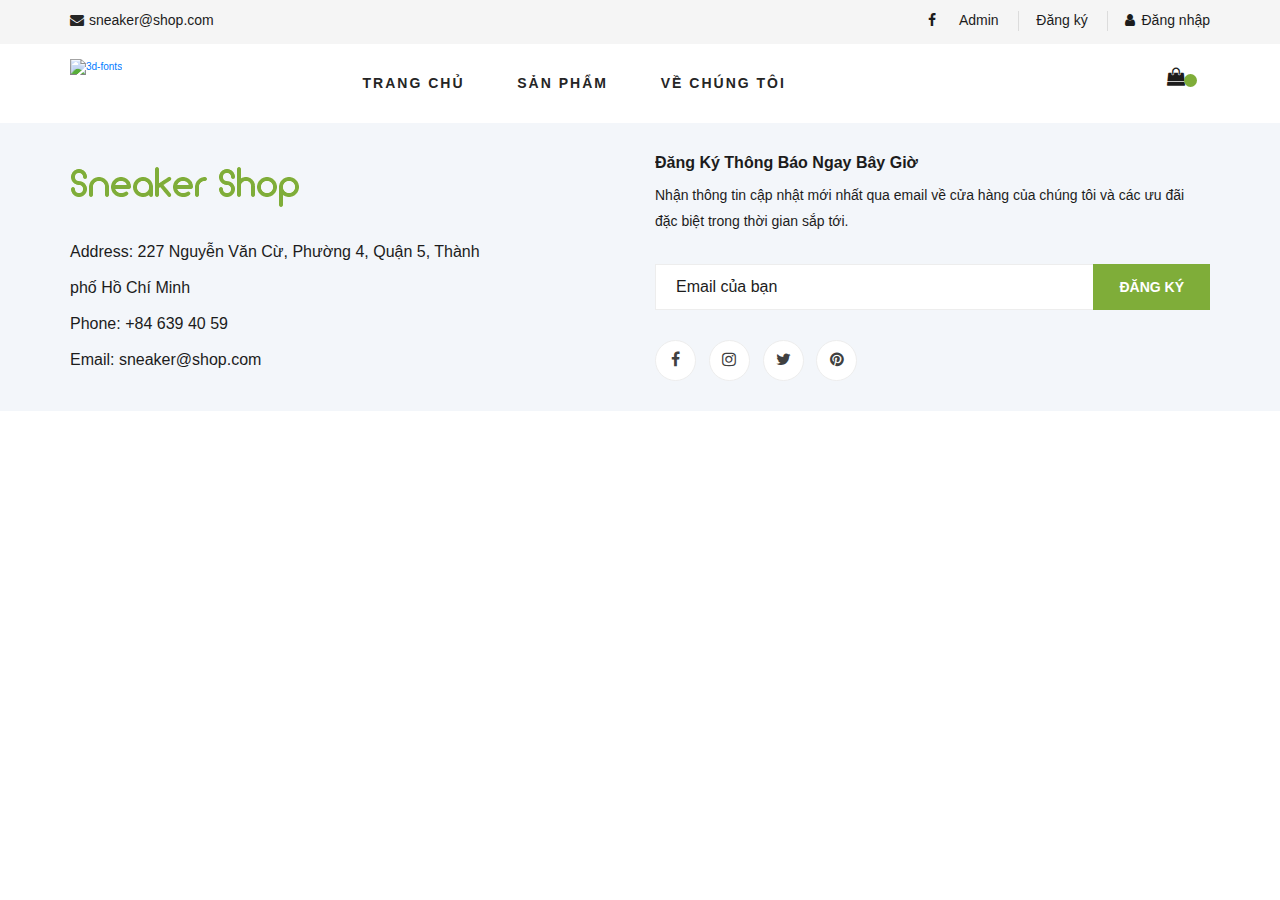
==== about.html @ 0864d1ef "add about.html file" ====
<!DOCTYPE html>
<html lang="en">
<head>
    <meta charset="UTF-8">
    <meta name="description" content="Ogani Template">
    <meta name="keywords" content="Ogani, unica, creative, html">
    <meta name="viewport" content="width=device-width, initial-scale=1.0">
    <meta http-equiv="X-UA-Compatible" content="ie=edge">
    <title>Sneaker Shop</title>

    <!-- Favicon -->
    <link rel="icon" href="img/favicon.ico" type="image/x-icon" />

    <!-- Google Font -->
    <link href="https://fonts.googleapis.com/css2?family=Cairo:wght@200;300;400;600;900&display=swap" rel="stylesheet">
    <script src="https://ajax.googleapis.com/ajax/libs/jquery/3.1.0/jquery.min.js"></script>

    <!-- Bootstrap -->
    <link rel="stylesheet" href="https://maxcdn.bootstrapcdn.com/bootstrap/3.3.6/css/bootstrap.min.css" />
    <script src="https://maxcdn.bootstrapcdn.com/bootstrap/3.3.7/js/bootstrap.min.js"></script>

    <!-- Css Styles -->
    <link rel="stylesheet" href="css/bootstrap.min.css" type="text/css">
    <link rel="stylesheet" href="css/font-awesome.min.css" type="text/css">
    <link rel="stylesheet" href="css/elegant-icons.css" type="text/css">
    <link rel="stylesheet" href="css/nice-select.css" type="text/css">
    <link rel="stylesheet" href="css/jquery-ui.min.css" type="text/css">
    <link rel="stylesheet" href="css/owl.carousel.min.css" type="text/css">
    <link rel="stylesheet" href="css/slicknav.min.css" type="text/css">
    <link rel="stylesheet" href="css/style.css" type="text/css">
</head>

<body>
    <!-- Page Preloder -->
    <!-- <div id="preloder">
        <div class="loader"></div>
    </div> -->

    <!-- Header section start -->
    <header class="header">
        <div class="header__top">
            <div class="container">
                <div class="row">
                    <div class="col-lg-6 col-md-6">
                        <div class="header__top__left">
                            <ul>
                                <li><i class="fa fa-envelope"></i>sneaker@shop.com</li>
                                <!-- <li>Miễn phí giao hàng cho hóa đơn từ 99$</li> -->
                            </ul>
                        </div>
                    </div>
                    <div class="col-lg-6 col-md-6">
                        <div class="header__top__right">
                            <div class="header__top__right__social">
                                <a href="#"><i class="fa fa-facebook"></i></a>
                                <a href="#">Admin</i></a>
                            </div>
                                 <div class="header__top__right__social">
                                     <a href="./signup.html"><i ></i> Đăng ký</a>
                                 </div>
                            <div class="header__top__right__auth">
                                    <a href="./signin.html"><i class="fa fa-user"></i>Đăng nhập</a>
                            </div>
                        </div>
                    </div>
                </div>
            </div>
        </div>

        <div class="container">
            <div class="row">
                <div class="col-lg-3">
                    <div class="header__logo">
                        <a href="./index.html"><img src="https://fontmeme.com/permalink/211119/a55336a31565af302eda2de519567d27.png" alt="3d-fonts" border="0"></a>                    </div>
                </div>

                <div class="col-lg-8">
                    <nav class="header__menu">
                        <ul>
                            <li><a href="./index.html">Trang chủ</a></li>
                            <li><a href="./product.html">Sản phẩm</a></li>
                            <li><a href="./about.html">Về chúng tôi</a></li>
                        </ul>
                    </nav>
                </div>

                <div class="col-lg-1">
                    <div class="header__cart">
                        <ul>
                            <!-- Href cart.php -->
                            <li><a href="./cart.html"><i class="fa fa-shopping-bag"></i> <span>
                            </span></a></li>
                        </ul>
                        <!-- <div class="header__cart__price">item: <span> -->
                        </span></div>
                    </div>
                </div>
            </div>
            <div class="humberger__open">
                <i class="fa fa-bars"></i>
            </div>
        </div>
    </header>
    <!-- Header section end -->

    <!-- About section start -->
    <!-- About section end -->

   <!-- Footer Section Start -->
   <footer class="footer spad">
    <div class="container">
        <div class="row">
            <div class="col-lg-6 col-md-6 col-sm-12">
                <div class="footer__about">
                    <div class="footer__about__logo">
                        <a href="./index.php"><img src="img/logo.png" alt=""></a>
                    </div>
                    <ul>
                        <li>  Address: 227 Nguyễn Văn Cừ, Phường 4, Quận 5, Thành phố Hồ Chí Minh</li>
                        <li>  Phone: +84 639 40 59</li>
                        <li>  Email: sneaker@shop.com</li>
                    </ul>
                </div>
            </div>
            <!-- <div class="col-lg-4 col-md-6 col-sm-6 offset-lg-1">
                <div class="footer__widget">
                    <h6>Useful Links</h6>
                    <ul>
                        <li><a href="#">About Us</a></li>
                        <li><a href="#">About Our Shop</a></li>
                        <li><a href="#">Secure Shopping</a></li>
                        <li><a href="#">Delivery infomation</a></li>
                        <li><a href="#">Privacy Policy</a></li>
                        <li><a href="#">Our Sitemap</a></li>
                    </ul>
                    <ul>
                        <li><a href="#">Who We Are</a></li>
                        <li><a href="#">Our Services</a></li>
                        <li><a href="#">Projects</a></li>
                        <li><a href="#">Contact</a></li>
                        <li><a href="#">Innovation</a></li>
                        <li><a href="#">Testimonials</a></li>
                    </ul>
                </div>
            </div> -->
            <div class="col-lg-6 col-md-6 col-sm-12">
                <div class="footer__widget">
                    <h6>Đăng Ký Thông Báo Ngay Bây Giờ</h6>
                    <p>Nhận thông tin cập nhật mới nhất qua email về cửa hàng của chúng tôi và các ưu đãi đặc biệt trong thời gian sắp tới.</p>
                    <form action="#">
                        <input type="text" placeholder="Email của bạn">
                        <button type="submit" class="site-btn">Đăng Ký</button>
                    </form>
                    <div class="footer__widget__social">
                        <a href="#"><i class="fa fa-facebook"></i></a>
                        <a href="#"><i class="fa fa-instagram"></i></a>
                        <a href="#"><i class="fa fa-twitter"></i></a>
                        <a href="#"><i class="fa fa-pinterest"></i></a>
                    </div>

                </div>
            </div>
        </div>

    </div>
</footer>
<!-- Footer Section End -->

<!-- Js Plugins -->
<script src="js/jquery-3.3.1.min.js"></script>
<script src="js/bootstrap.min.js"></script>
<script src="js/jquery.nice-select.min.js"></script>
<script src="js/jquery-ui.min.js"></script>
<script src="js/jquery.slicknav.js"></script>
<script src="js/mixitup.min.js"></script>
<script src="js/owl.carousel.min.js"></script>
<script src="js/main.js"></script>
</body>
</html>
---- css/elegant-icons.css ----
@font-face {
	font-family: 'ElegantIcons';
	src:url('../fonts/ElegantIcons.eot');
	src:url('../fonts/ElegantIcons.eot?#iefix') format('embedded-opentype'),
		url('../fonts/ElegantIcons.woff') format('woff'),
		url('../fonts/ElegantIcons.ttf') format('truetype'),
		url('../fonts/ElegantIcons.svg#ElegantIcons') format('svg');
	font-weight: normal;
	font-style: normal;
}

/* Use the following CSS code if you want to use data attributes for inserting your icons */
[data-icon]:before {
	font-family: 'ElegantIcons';
	content: attr(data-icon);
	speak: none;
	font-weight: normal;
	font-variant: normal;
	text-transform: none;
	line-height: 1;
	-webkit-font-smoothing: antialiased;
	-moz-osx-font-smoothing: grayscale;
}

/* Use the following CSS code if you want to have a class per icon */
/*
Instead of a list of all class selectors,
you can use the generic selector below, but it's slower:
[class*="your-class-prefix"] {
*/
.arrow_up, .arrow_down, .arrow_left, .arrow_right, .arrow_left-up, .arrow_right-up, .arrow_right-down, .arrow_left-down, .arrow-up-down, .arrow_up-down_alt, .arrow_left-right_alt, .arrow_left-right, .arrow_expand_alt2, .arrow_expand_alt, .arrow_condense, .arrow_expand, .arrow_move, .arrow_carrot-up, .arrow_carrot-down, .arrow_carrot-left, .arrow_carrot-right, .arrow_carrot-2up, .arrow_carrot-2down, .arrow_carrot-2left, .arrow_carrot-2right, .arrow_carrot-up_alt2, .arrow_carrot-down_alt2, .arrow_carrot-left_alt2, .arrow_carrot-right_alt2, .arrow_carrot-2up_alt2, .arrow_carrot-2down_alt2, .arrow_carrot-2left_alt2, .arrow_carrot-2right_alt2, .arrow_triangle-up, .arrow_triangle-down, .arrow_triangle-left, .arrow_triangle-right, .arrow_triangle-up_alt2, .arrow_triangle-down_alt2, .arrow_triangle-left_alt2, .arrow_triangle-right_alt2, .arrow_back, .icon_minus-06, .icon_plus, .icon_close, .icon_check, .icon_minus_alt2, .icon_plus_alt2, .icon_close_alt2, .icon_check_alt2, .icon_zoom-out_alt, .icon_zoom-in_alt, .icon_search, .icon_box-empty, .icon_box-selected, .icon_minus-box, .icon_plus-box, .icon_box-checked, .icon_circle-empty, .icon_circle-slelected, .icon_stop_alt2, .icon_stop, .icon_pause_alt2, .icon_pause, .icon_menu, .icon_menu-square_alt2, .icon_menu-circle_alt2, .icon_ul, .icon_ol, .icon_adjust-horiz, .icon_adjust-vert, .icon_document_alt, .icon_documents_alt, .icon_pencil, .icon_pencil-edit_alt, .icon_pencil-edit, .icon_folder-alt, .icon_folder-open_alt, .icon_folder-add_alt, .icon_info_alt, .icon_error-oct_alt, .icon_error-circle_alt, .icon_error-triangle_alt, .icon_question_alt2, .icon_question, .icon_comment_alt, .icon_chat_alt, .icon_vol-mute_alt, .icon_volume-low_alt, .icon_volume-high_alt, .icon_quotations, .icon_quotations_alt2, .icon_clock_alt, .icon_lock_alt, .icon_lock-open_alt, .icon_key_alt, .icon_cloud_alt, .icon_cloud-upload_alt, .icon_cloud-download_alt, .icon_image, .icon_images, .icon_lightbulb_alt, .icon_gift_alt, .icon_house_alt, .icon_genius, .icon_mobile, .icon_tablet, .icon_laptop, .icon_desktop, .icon_camera_alt, .icon_mail_alt, .icon_cone_alt, .icon_ribbon_alt, .icon_bag_alt, .icon_creditcard, .icon_cart_alt, .icon_paperclip, .icon_tag_alt, .icon_tags_alt, .icon_trash_alt, .icon_cursor_alt, .icon_mic_alt, .icon_compass_alt, .icon_pin_alt, .icon_pushpin_alt, .icon_map_alt, .icon_drawer_alt, .icon_toolbox_alt, .icon_book_alt, .icon_calendar, .icon_film, .icon_table, .icon_contacts_alt, .icon_headphones, .icon_lifesaver, .icon_piechart, .icon_refresh, .icon_link_alt, .icon_link, .icon_loading, .icon_blocked, .icon_archive_alt, .icon_heart_alt, .icon_star_alt, .icon_star-half_alt, .icon_star, .icon_star-half, .icon_tools, .icon_tool, .icon_cog, .icon_cogs, .arrow_up_alt, .arrow_down_alt, .arrow_left_alt, .arrow_right_alt, .arrow_left-up_alt, .arrow_right-up_alt, .arrow_right-down_alt, .arrow_left-down_alt, .arrow_condense_alt, .arrow_expand_alt3, .arrow_carrot_up_alt, .arrow_carrot-down_alt, .arrow_carrot-left_alt, .arrow_carrot-right_alt, .arrow_carrot-2up_alt, .arrow_carrot-2dwnn_alt, .arrow_carrot-2left_alt, .arrow_carrot-2right_alt, .arrow_triangle-up_alt, .arrow_triangle-down_alt, .arrow_triangle-left_alt, .arrow_triangle-right_alt, .icon_minus_alt, .icon_plus_alt, .icon_close_alt, .icon_check_alt, .icon_zoom-out, .icon_zoom-in, .icon_stop_alt, .icon_menu-square_alt, .icon_menu-circle_alt, .icon_document, .icon_documents, .icon_pencil_alt, .icon_folder, .icon_folder-open, .icon_folder-add, .icon_folder_upload, .icon_folder_download, .icon_info, .icon_error-circle, .icon_error-oct, .icon_error-triangle, .icon_question_alt, .icon_comment, .icon_chat, .icon_vol-mute, .icon_volume-low, .icon_volume-high, .icon_quotations_alt, .icon_clock, .icon_lock, .icon_lock-open, .icon_key, .icon_cloud, .icon_cloud-upload, .icon_cloud-download, .icon_lightbulb, .icon_gift, .icon_house, .icon_camera, .icon_mail, .icon_cone, .icon_ribbon, .icon_bag, .icon_cart, .icon_tag, .icon_tags, .icon_trash, .icon_cursor, .icon_mic, .icon_compass, .icon_pin, .icon_pushpin, .icon_map, .icon_drawer, .icon_toolbox, .icon_book, .icon_contacts, .icon_archive, .icon_heart, .icon_profile, .icon_group, .icon_grid-2x2, .icon_grid-3x3, .icon_music, .icon_pause_alt, .icon_phone, .icon_upload, .icon_download, .social_facebook, .social_twitter, .social_pinterest, .social_googleplus, .social_tumblr, .social_tumbleupon, .social_wordpress, .social_instagram, .social_dribbble, .social_vimeo, .social_linkedin, .social_rss, .social_deviantart, .social_share, .social_myspace, .social_skype, .social_youtube, .social_picassa, .social_googledrive, .social_flickr, .social_blogger, .social_spotify, .social_delicious, .social_facebook_circle, .social_twitter_circle, .social_pinterest_circle, .social_googleplus_circle, .social_tumblr_circle, .social_stumbleupon_circle, .social_wordpress_circle, .social_instagram_circle, .social_dribbble_circle, .social_vimeo_circle, .social_linkedin_circle, .social_rss_circle, .social_deviantart_circle, .social_share_circle, .social_myspace_circle, .social_skype_circle, .social_youtube_circle, .social_picassa_circle, .social_googledrive_alt2, .social_flickr_circle, .social_blogger_circle, .social_spotify_circle, .social_delicious_circle, .social_facebook_square, .social_twitter_square, .social_pinterest_square, .social_googleplus_square, .social_tumblr_square, .social_stumbleupon_square, .social_wordpress_square, .social_instagram_square, .social_dribbble_square, .social_vimeo_square, .social_linkedin_square, .social_rss_square, .social_deviantart_square, .social_share_square, .social_myspace_square, .social_skype_square, .social_youtube_square, .social_picassa_square, .social_googledrive_square, .social_flickr_square, .social_blogger_square, .social_spotify_square, .social_delicious_square, .icon_printer, .icon_calulator, .icon_building, .icon_floppy, .icon_drive, .icon_search-2, .icon_id, .icon_id-2, .icon_puzzle, .icon_like, .icon_dislike, .icon_mug, .icon_currency, .icon_wallet, .icon_pens, .icon_easel, .icon_flowchart, .icon_datareport, .icon_briefcase, .icon_shield, .icon_percent, .icon_globe, .icon_globe-2, .icon_target, .icon_hourglass, .icon_balance, .icon_rook, .icon_printer-alt, .icon_calculator_alt, .icon_building_alt, .icon_floppy_alt, .icon_drive_alt, .icon_search_alt, .icon_id_alt, .icon_id-2_alt, .icon_puzzle_alt, .icon_like_alt, .icon_dislike_alt, .icon_mug_alt, .icon_currency_alt, .icon_wallet_alt, .icon_pens_alt, .icon_easel_alt, .icon_flowchart_alt, .icon_datareport_alt, .icon_briefcase_alt, .icon_shield_alt, .icon_percent_alt, .icon_globe_alt, .icon_clipboard {
	font-family: 'ElegantIcons';
	speak: none;
	font-style: normal;
	font-weight: normal;
	font-variant: normal;
	text-transform: none;
	line-height: 1;
	-webkit-font-smoothing: antialiased;
}
.arrow_up:before {
	content: "\21";
}
.arrow_down:before {
	content: "\22";
}
.arrow_left:before {
	content: "\23";
}
.arrow_right:before {
	content: "\24";
}
.arrow_left-up:before {
	content: "\25";
}
.arrow_right-up:before {
	content: "\26";
}
.arrow_right-down:before {
	content: "\27";
}
.arrow_left-down:before {
	content: "\28";
}
.arrow-up-down:before {
	content: "\29";
}
.arrow_up-down_alt:before {
	content: "\2a";
}
.arrow_left-right_alt:before {
	content: "\2b";
}
.arrow_left-right:before {
	content: "\2c";
}
.arrow_expand_alt2:before {
	content: "\2d";
}
.arrow_expand_alt:before {
	content: "\2e";
}
.arrow_condense:before {
	content: "\2f";
}
.arrow_expand:before {
	content: "\30";
}
.arrow_move:before {
	content: "\31";
}
.arrow_carrot-up:before {
	content: "\32";
}
.arrow_carrot-down:before {
	content: "\33";
}
.arrow_carrot-left:before {
	content: "\34";
}
.arrow_carrot-right:before {
	content: "\35";
}
.arrow_carrot-2up:before {
	content: "\36";
}
.arrow_carrot-2down:before {
	content: "\37";
}
.arrow_carrot-2left:before {
	content: "\38";
}
.arrow_carrot-2right:before {
	content: "\39";
}
.arrow_carrot-up_alt2:before {
	content: "\3a";
}
.arrow_carrot-down_alt2:before {
	content: "\3b";
}
.arrow_carrot-left_alt2:before {
	content: "\3c";
}
.arrow_carrot-right_alt2:before {
	content: "\3d";
}
.arrow_carrot-2up_alt2:before {
	content: "\3e";
}
.arrow_carrot-2down_alt2:before {
	content: "\3f";
}
.arrow_carrot-2left_alt2:before {
	content: "\40";
}
.arrow_carrot-2right_alt2:before {
	content: "\41";
}
.arrow_triangle-up:before {
	content: "\42";
}
.arrow_triangle-down:before {
	content: "\43";
}
.arrow_triangle-left:before {
	content: "\44";
}
.arrow_triangle-right:before {
	content: "\45";
}
.arrow_triangle-up_alt2:before {
	content: "\46";
}
.arrow_triangle-down_alt2:before {
	content: "\47";
}
.arrow_triangle-left_alt2:before {
	content: "\48";
}
.arrow_triangle-right_alt2:before {
	content: "\49";
}
.arrow_back:before {
	content: "\4a";
}
.icon_minus-06:before {
	content: "\4b";
}
.icon_plus:before {
	content: "\4c";
}
.icon_close:before {
	content: "\4d";
}
.icon_check:before {
	content: "\4e";
}
.icon_minus_alt2:before {
	content: "\4f";
}
.icon_plus_alt2:before {
	content: "\50";
}
.icon_close_alt2:before {
	content: "\51";
}
.icon_check_alt2:before {
	content: "\52";
}
.icon_zoom-out_alt:before {
	content: "\53";
}
.icon_zoom-in_alt:before {
	content: "\54";
}
.icon_search:before {
	content: "\55";
}
.icon_box-empty:before {
	content: "\56";
}
.icon_box-selected:before {
	content: "\57";
}
.icon_minus-box:before {
	content: "\58";
}
.icon_plus-box:before {
	content: "\59";
}
.icon_box-checked:before {
	content: "\5a";
}
.icon_circle-empty:before {
	content: "\5b";
}
.icon_circle-slelected:before {
	content: "\5c";
}
.icon_stop_alt2:before {
	content: "\5d";
}
.icon_stop:before {
	content: "\5e";
}
.icon_pause_alt2:before {
	content: "\5f";
}
.icon_pause:before {
	content: "\60";
}
.icon_menu:before {
	content: "\61";
}
.icon_menu-square_alt2:before {
	content: "\62";
}
.icon_menu-circle_alt2:before {
	content: "\63";
}
.icon_ul:before {
	content: "\64";
}
.icon_ol:before {
	content: "\65";
}
.icon_adjust-horiz:before {
	content: "\66";
}
.icon_adjust-vert:before {
	content: "\67";
}
.icon_document_alt:before {
	content: "\68";
}
.icon_documents_alt:before {
	content: "\69";
}
.icon_pencil:before {
	content: "\6a";
}
.icon_pencil-edit_alt:before {
	content: "\6b";
}
.icon_pencil-edit:before {
	content: "\6c";
}
.icon_folder-alt:before {
	content: "\6d";
}
.icon_folder-open_alt:before {
	content: "\6e";
}
.icon_folder-add_alt:before {
	content: "\6f";
}
.icon_info_alt:before {
	content: "\70";
}
.icon_error-oct_alt:before {
	content: "\71";
}
.icon_error-circle_alt:before {
	content: "\72";
}
.icon_error-triangle_alt:before {
	content: "\73";
}
.icon_question_alt2:before {
	content: "\74";
}
.icon_question:before {
	content: "\75";
}
.icon_comment_alt:before {
	content: "\76";
}
.icon_chat_alt:before {
	content: "\77";
}
.icon_vol-mute_alt:before {
	content: "\78";
}
.icon_volume-low_alt:before {
	content: "\79";
}
.icon_volume-high_alt:before {
	content: "\7a";
}
.icon_quotations:before {
	content: "\7b";
}
.icon_quotations_alt2:before {
	content: "\7c";
}
.icon_clock_alt:before {
	content: "\7d";
}
.icon_lock_alt:before {
	content: "\7e";
}
.icon_lock-open_alt:before {
	content: "\e000";
}
.icon_key_alt:before {
	content: "\e001";
}
.icon_cloud_alt:before {
	content: "\e002";
}
.icon_cloud-upload_alt:before {
	content: "\e003";
}
.icon_cloud-download_alt:before {
	content: "\e004";
}
.icon_image:before {
	content: "\e005";
}
.icon_images:before {
	content: "\e006";
}
.icon_lightbulb_alt:before {
	content: "\e007";
}
.icon_gift_alt:before {
	content: "\e008";
}
.icon_house_alt:before {
	content: "\e009";
}
.icon_genius:before {
	content: "\e00a";
}
.icon_mobile:before {
	content: "\e00b";
}
.icon_tablet:before {
	content: "\e00c";
}
.icon_laptop:before {
	content: "\e00d";
}
.icon_desktop:before {
	content: "\e00e";
}
.icon_camera_alt:before {
	content: "\e00f";
}
.icon_mail_alt:before {
	content: "\e010";
}
.icon_cone_alt:before {
	content: "\e011";
}
.icon_ribbon_alt:before {
	content: "\e012";
}
.icon_bag_alt:before {
	content: "\e013";
}
.icon_creditcard:before {
	content: "\e014";
}
.icon_cart_alt:before {
	content: "\e015";
}
.icon_paperclip:before {
	content: "\e016";
}
.icon_tag_alt:before {
	content: "\e017";
}
.icon_tags_alt:before {
	content: "\e018";
}
.icon_trash_alt:before {
	content: "\e019";
}
.icon_cursor_alt:before {
	content: "\e01a";
}
.icon_mic_alt:before {
	content: "\e01b";
}
.icon_compass_alt:before {
	content: "\e01c";
}
.icon_pin_alt:before {
	content: "\e01d";
}
.icon_pushpin_alt:before {
	content: "\e01e";
}
.icon_map_alt:before {
	content: "\e01f";
}
.icon_drawer_alt:before {
	content: "\e020";
}
.icon_toolbox_alt:before {
	content: "\e021";
}
.icon_book_alt:before {
	content: "\e022";
}
.icon_calendar:before {
	content: "\e023";
}
.icon_film:before {
	content: "\e024";
}
.icon_table:before {
	content: "\e025";
}
.icon_contacts_alt:before {
	content: "\e026";
}
.icon_headphones:before {
	content: "\e027";
}
.icon_lifesaver:before {
	content: "\e028";
}
.icon_piechart:before {
	content: "\e029";
}
.icon_refresh:before {
	content: "\e02a";
}
.icon_link_alt:before {
	content: "\e02b";
}
.icon_link:before {
	content: "\e02c";
}
.icon_loading:before {
	content: "\e02d";
}
.icon_blocked:before {
	content: "\e02e";
}
.icon_archive_alt:before {
	content: "\e02f";
}
.icon_heart_alt:before {
	content: "\e030";
}
.icon_star_alt:before {
	content: "\e031";
}
.icon_star-half_alt:before {
	content: "\e032";
}
.icon_star:before {
	content: "\e033";
}
.icon_star-half:before {
	content: "\e034";
}
.icon_tools:before {
	content: "\e035";
}
.icon_tool:before {
	content: "\e036";
}
.icon_cog:before {
	content: "\e037";
}
.icon_cogs:before {
	content: "\e038";
}
.arrow_up_alt:before {
	content: "\e039";
}
.arrow_down_alt:before {
	content: "\e03a";
}
.arrow_left_alt:before {
	content: "\e03b";
}
.arrow_right_alt:before {
	content: "\e03c";
}
.arrow_left-up_alt:before {
	content: "\e03d";
}
.arrow_right-up_alt:before {
	content: "\e03e";
}
.arrow_right-down_alt:before {
	content: "\e03f";
}
.arrow_left-down_alt:before {
	content: "\e040";
}
.arrow_condense_alt:before {
	content: "\e041";
}
.arrow_expand_alt3:before {
	content: "\e042";
}
.arrow_carrot_up_alt:before {
	content: "\e043";
}
.arrow_carrot-down_alt:before {
	content: "\e044";
}
.arrow_carrot-left_alt:before {
	content: "\e045";
}
.arrow_carrot-right_alt:before {
	content: "\e046";
}
.arrow_carrot-2up_alt:before {
	content: "\e047";
}
.arrow_carrot-2dwnn_alt:before {
	content: "\e048";
}
.arrow_carrot-2left_alt:before {
	content: "\e049";
}
.arrow_carrot-2right_alt:before {
	content: "\e04a";
}
.arrow_triangle-up_alt:before {
	content: "\e04b";
}
.arrow_triangle-down_alt:before {
	content: "\e04c";
}
.arrow_triangle-left_alt:before {
	content: "\e04d";
}
.arrow_triangle-right_alt:before {
	content: "\e04e";
}
.icon_minus_alt:before {
	content: "\e04f";
}
.icon_plus_alt:before {
	content: "\e050";
}
.icon_close_alt:before {
	content: "\e051";
}
.icon_check_alt:before {
	content: "\e052";
}
.icon_zoom-out:before {
	content: "\e053";
}
.icon_zoom-in:before {
	content: "\e054";
}
.icon_stop_alt:before {
	content: "\e055";
}
.icon_menu-square_alt:before {
	content: "\e056";
}
.icon_menu-circle_alt:before {
	content: "\e057";
}
.icon_document:before {
	content: "\e058";
}
.icon_documents:before {
	content: "\e059";
}
.icon_pencil_alt:before {
	content: "\e05a";
}
.icon_folder:before {
	content: "\e05b";
}
.icon_folder-open:before {
	content: "\e05c";
}
.icon_folder-add:before {
	content: "\e05d";
}
.icon_folder_upload:before {
	content: "\e05e";
}
.icon_folder_download:before {
	content: "\e05f";
}
.icon_info:before {
	content: "\e060";
}
.icon_error-circle:before {
	content: "\e061";
}
.icon_error-oct:before {
	content: "\e062";
}
.icon_error-triangle:before {
	content: "\e063";
}
.icon_question_alt:before {
	content: "\e064";
}
.icon_comment:before {
	content: "\e065";
}
.icon_chat:before {
	content: "\e066";
}
.icon_vol-mute:before {
	content: "\e067";
}
.icon_volume-low:before {
	content: "\e068";
}
.icon_volume-high:before {
	content: "\e069";
}
.icon_quotations_alt:before {
	content: "\e06a";
}
.icon_clock:before {
	content: "\e06b";
}
.icon_lock:before {
	content: "\e06c";
}
.icon_lock-open:before {
	content: "\e06d";
}
.icon_key:before {
	content: "\e06e";
}
.icon_cloud:before {
	content: "\e06f";
}
.icon_cloud-upload:before {
	content: "\e070";
}
.icon_cloud-download:before {
	content: "\e071";
}
.icon_lightbulb:before {
	content: "\e072";
}
.icon_gift:before {
	content: "\e073";
}
.icon_house:before {
	content: "\e074";
}
.icon_camera:before {
	content: "\e075";
}
.icon_mail:before {
	content: "\e076";
}
.icon_cone:before {
	content: "\e077";
}
.icon_ribbon:before {
	content: "\e078";
}
.icon_bag:before {
	content: "\e079";
}
.icon_cart:before {
	content: "\e07a";
}
.icon_tag:before {
	content: "\e07b";
}
.icon_tags:before {
	content: "\e07c";
}
.icon_trash:before {
	content: "\e07d";
}
.icon_cursor:before {
	content: "\e07e";
}
.icon_mic:before {
	content: "\e07f";
}
.icon_compass:before {
	content: "\e080";
}
.icon_pin:before {
	content: "\e081";
}
.icon_pushpin:before {
	content: "\e082";
}
.icon_map:before {
	content: "\e083";
}
.icon_drawer:before {
	content: "\e084";
}
.icon_toolbox:before {
	content: "\e085";
}
.icon_book:before {
	content: "\e086";
}
.icon_contacts:before {
	content: "\e087";
}
.icon_archive:before {
	content: "\e088";
}
.icon_heart:before {
	content: "\e089";
}
.icon_profile:before {
	content: "\e08a";
}
.icon_group:before {
	content: "\e08b";
}
.icon_grid-2x2:before {
	content: "\e08c";
}
.icon_grid-3x3:before {
	content: "\e08d";
}
.icon_music:before {
	content: "\e08e";
}
.icon_pause_alt:before {
	content: "\e08f";
}
.icon_phone:before {
	content: "\e090";
}
.icon_upload:before {
	content: "\e091";
}
.icon_download:before {
	content: "\e092";
}
.social_facebook:before {
	content: "\e093";
}
.social_twitter:before {
	content: "\e094";
}
.social_pinterest:before {
	content: "\e095";
}
.social_googleplus:before {
	content: "\e096";
}
.social_tumblr:before {
	content: "\e097";
}
.social_tumbleupon:before {
	content: "\e098";
}
.social_wordpress:before {
	content: "\e099";
}
.social_instagram:before {
	content: "\e09a";
}
.social_dribbble:before {
	content: "\e09b";
}
.social_vimeo:before {
	content: "\e09c";
}
.social_linkedin:before {
	content: "\e09d";
}
.social_rss:before {
	content: "\e09e";
}
.social_deviantart:before {
	content: "\e09f";
}
.social_share:before {
	content: "\e0a0";
}
.social_myspace:before {
	content: "\e0a1";
}
.social_skype:before {
	content: "\e0a2";
}
.social_youtube:before {
	content: "\e0a3";
}
.social_picassa:before {
	content: "\e0a4";
}
.social_googledrive:before {
	content: "\e0a5";
}
.social_flickr:before {
	content: "\e0a6";
}
.social_blogger:before {
	content: "\e0a7";
}
.social_spotify:before {
	content: "\e0a8";
}
.social_delicious:before {
	content: "\e0a9";
}
.social_facebook_circle:before {
	content: "\e0aa";
}
.social_twitter_circle:before {
	content: "\e0ab";
}
.social_pinterest_circle:before {
	content: "\e0ac";
}
.social_googleplus_circle:before {
	content: "\e0ad";
}
.social_tumblr_circle:before {
	content: "\e0ae";
}
.social_stumbleupon_circle:before {
	content: "\e0af";
}
.social_wordpress_circle:before {
	content: "\e0b0";
}
.social_instagram_circle:before {
	content: "\e0b1";
}
.social_dribbble_circle:before {
	content: "\e0b2";
}
.social_vimeo_circle:before {
	content: "\e0b3";
}
.social_linkedin_circle:before {
	content: "\e0b4";
}
.social_rss_circle:before {
	content: "\e0b5";
}
.social_deviantart_circle:before {
	content: "\e0b6";
}
.social_share_circle:before {
	content: "\e0b7";
}
.social_myspace_circle:before {
	content: "\e0b8";
}
.social_skype_circle:before {
	content: "\e0b9";
}
.social_youtube_circle:before {
	content: "\e0ba";
}
.social_picassa_circle:before {
	content: "\e0bb";
}
.social_googledrive_alt2:before {
	content: "\e0bc";
}
.social_flickr_circle:before {
	content: "\e0bd";
}
.social_blogger_circle:before {
	content: "\e0be";
}
.social_spotify_circle:before {
	content: "\e0bf";
}
.social_delicious_circle:before {
	content: "\e0c0";
}
.social_facebook_square:before {
	content: "\e0c1";
}
.social_twitter_square:before {
	content: "\e0c2";
}
.social_pinterest_square:before {
	content: "\e0c3";
}
.social_googleplus_square:before {
	content: "\e0c4";
}
.social_tumblr_square:before {
	content: "\e0c5";
}
.social_stumbleupon_square:before {
	content: "\e0c6";
}
.social_wordpress_square:before {
	content: "\e0c7";
}
.social_instagram_square:before {
	content: "\e0c8";
}
.social_dribbble_square:before {
	content: "\e0c9";
}
.social_vimeo_square:before {
	content: "\e0ca";
}
.social_linkedin_square:before {
	content: "\e0cb";
}
.social_rss_square:before {
	content: "\e0cc";
}
.social_deviantart_square:before {
	content: "\e0cd";
}
.social_share_square:before {
	content: "\e0ce";
}
.social_myspace_square:before {
	content: "\e0cf";
}
.social_skype_square:before {
	content: "\e0d0";
}
.social_youtube_square:before {
	content: "\e0d1";
}
.social_picassa_square:before {
	content: "\e0d2";
}
.social_googledrive_square:before {
	content: "\e0d3";
}
.social_flickr_square:before {
	content: "\e0d4";
}
.social_blogger_square:before {
	content: "\e0d5";
}
.social_spotify_square:before {
	content: "\e0d6";
}
.social_delicious_square:before {
	content: "\e0d7";
}
.icon_printer:before {
	content: "\e103";
}
.icon_calulator:before {
	content: "\e0ee";
}
.icon_building:before {
	content: "\e0ef";
}
.icon_floppy:before {
	content: "\e0e8";
}
.icon_drive:before {
	content: "\e0ea";
}
.icon_search-2:before {
	content: "\e101";
}
.icon_id:before {
	content: "\e107";
}
.icon_id-2:before {
	content: "\e108";
}
.icon_puzzle:before {
	content: "\e102";
}
.icon_like:before {
	content: "\e106";
}
.icon_dislike:before {
	content: "\e0eb";
}
.icon_mug:before {
	content: "\e105";
}
.icon_currency:before {
	content: "\e0ed";
}
.icon_wallet:before {
	content: "\e100";
}
.icon_pens:before {
	content: "\e104";
}
.icon_easel:before {
	content: "\e0e9";
}
.icon_flowchart:before {
	content: "\e109";
}
.icon_datareport:before {
	content: "\e0ec";
}
.icon_briefcase:before {
	content: "\e0fe";
}
.icon_shield:before {
	content: "\e0f6";
}
.icon_percent:before {
	content: "\e0fb";
}
.icon_globe:before {
	content: "\e0e2";
}
.icon_globe-2:before {
	content: "\e0e3";
}
.icon_target:before {
	content: "\e0f5";
}
.icon_hourglass:before {
	content: "\e0e1";
}
.icon_balance:before {
	content: "\e0ff";
}
.icon_rook:before {
	content: "\e0f8";
}
.icon_printer-alt:before {
	content: "\e0fa";
}
.icon_calculator_alt:before {
	content: "\e0e7";
}
.icon_building_alt:before {
	content: "\e0fd";
}
.icon_floppy_alt:before {
	content: "\e0e4";
}
.icon_drive_alt:before {
	content: "\e0e5";
}
.icon_search_alt:before {
	content: "\e0f7";
}
.icon_id_alt:before {
	content: "\e0e0";
}
.icon_id-2_alt:before {
	content: "\e0fc";
}
.icon_puzzle_alt:before {
	content: "\e0f9";
}
.icon_like_alt:before {
	content: "\e0dd";
}
.icon_dislike_alt:before {
	content: "\e0f1";
}
.icon_mug_alt:before {
	content: "\e0dc";
}
.icon_currency_alt:before {
	content: "\e0f3";
}
.icon_wallet_alt:before {
	content: "\e0d8";
}
.icon_pens_alt:before {
	content: "\e0db";
}
.icon_easel_alt:before {
	content: "\e0f0";
}
.icon_flowchart_alt:before {
	content: "\e0df";
}
.icon_datareport_alt:before {
	content: "\e0f2";
}
.icon_briefcase_alt:before {
	content: "\e0f4";
}
.icon_shield_alt:before {
	content: "\e0d9";
}
.icon_percent_alt:before {
	content: "\e0da";
}
.icon_globe_alt:before {
	content: "\e0de";
}
.icon_clipboard:before {
	content: "\e0e6";
}


	.glyph {
		float: left;
		text-align: center;
		padding: .75em;
		margin: .4em 1.5em .75em 0;
		width: 6em;
text-shadow: none;
	}
        .glyph_big {
        font-size: 128px;
        color: #59c5dc;
        float: left;
        margin-right: 20px;
        }

        .glyph div { padding-bottom: 10px;}

	.glyph input {
		font-family: consolas, monospace;
		font-size: 12px;
		width: 100%;
		text-align: center;
		border: 0;
		box-shadow: 0 0 0 1px #ccc;
		padding: .2em;
                -moz-border-radius: 5px;
                -webkit-border-radius: 5px;
	}
	.centered {
		margin-left: auto;
		margin-right: auto;
	}
	.glyph .fs1 {
		font-size: 2em;
	}
---- css/nice-select.css ----
.nice-select {
  -webkit-tap-highlight-color: transparent;
  background-color: #fff;
  border-radius: 5px;
  border: solid 1px #e8e8e8;
  box-sizing: border-box;
  clear: both;
  cursor: pointer;
  display: block;
  float: left;
  font-family: inherit;
  font-size: 14px;
  font-weight: normal;
  height: 42px;
  line-height: 40px;
  outline: none;
  padding-left: 18px;
  padding-right: 30px;
  position: relative;
  text-align: left !important;
  -webkit-transition: all 0.2s ease-in-out;
  transition: all 0.2s ease-in-out;
  -webkit-user-select: none;
     -moz-user-select: none;
      -ms-user-select: none;
          user-select: none;
  white-space: nowrap;
  width: auto; }
  .nice-select:hover {
    border-color: #dbdbdb; }
  .nice-select:active, .nice-select.open, .nice-select:focus {
    border-color: #999; }
  .nice-select:after {
    border-bottom: 2px solid #999;
    border-right: 2px solid #999;
    content: '';
    display: block;
    height: 5px;
    margin-top: -4px;
    pointer-events: none;
    position: absolute;
    right: 12px;
    top: 50%;
    -webkit-transform-origin: 66% 66%;
        -ms-transform-origin: 66% 66%;
            transform-origin: 66% 66%;
    -webkit-transform: rotate(45deg);
        -ms-transform: rotate(45deg);
            transform: rotate(45deg);
    -webkit-transition: all 0.15s ease-in-out;
    transition: all 0.15s ease-in-out;
    width: 5px; }
  .nice-select.open:after {
    -webkit-transform: rotate(-135deg);
        -ms-transform: rotate(-135deg);
            transform: rotate(-135deg); }
  .nice-select.open .list {
    opacity: 1;
    pointer-events: auto;
    -webkit-transform: scale(1) translateY(0);
        -ms-transform: scale(1) translateY(0);
            transform: scale(1) translateY(0); }
  .nice-select.disabled {
    border-color: #ededed;
    color: #999;
    pointer-events: none; }
    .nice-select.disabled:after {
      border-color: #cccccc; }
  .nice-select.wide {
    width: 100%; }
    .nice-select.wide .list {
      left: 0 !important;
      right: 0 !important; }
  .nice-select.right {
    float: right; }
    .nice-select.right .list {
      left: auto;
      right: 0; }
  .nice-select.small {
    font-size: 12px;
    height: 36px;
    line-height: 34px; }
    .nice-select.small:after {
      height: 4px;
      width: 4px; }
    .nice-select.small .option {
      line-height: 34px;
      min-height: 34px; }
  .nice-select .list {
    background-color: #fff;
    border-radius: 5px;
    box-shadow: 0 0 0 1px rgba(68, 68, 68, 0.11);
    box-sizing: border-box;
    margin-top: 4px;
    opacity: 0;
    overflow: hidden;
    padding: 0;
    pointer-events: none;
    position: absolute;
    top: 100%;
    left: 0;
    -webkit-transform-origin: 50% 0;
        -ms-transform-origin: 50% 0;
            transform-origin: 50% 0;
    -webkit-transform: scale(0.75) translateY(-21px);
        -ms-transform: scale(0.75) translateY(-21px);
            transform: scale(0.75) translateY(-21px);
    -webkit-transition: all 0.2s cubic-bezier(0.5, 0, 0, 1.25), opacity 0.15s ease-out;
    transition: all 0.2s cubic-bezier(0.5, 0, 0, 1.25), opacity 0.15s ease-out;
    z-index: 9; }
    .nice-select .list:hover .option:not(:hover) {
      background-color: transparent !important; }
  .nice-select .option {
    cursor: pointer;
    font-weight: 400;
    line-height: 40px;
    list-style: none;
    min-height: 40px;
    outline: none;
    padding-left: 18px;
    padding-right: 29px;
    text-align: left;
    -webkit-transition: all 0.2s;
    transition: all 0.2s; }
    .nice-select .option:hover, .nice-select .option.focus, .nice-select .option.selected.focus {
      background-color: #f6f6f6; }
    .nice-select .option.selected {
      font-weight: bold; }
    .nice-select .option.disabled {
      background-color: transparent;
      color: #999;
      cursor: default; }

.no-csspointerevents .nice-select .list {
  display: none; }

.no-csspointerevents .nice-select.open .list {
  display: block; }
---- css/style.css ----
/******************************************************************
  Template Name: Ogani
  Description:  Ogani eCommerce  HTML Template
  Author: Colorlib
  Author URI: https://colorlib.com
  Version: 1.0
  Created: Colorlib
******************************************************************/

/*------------------------------------------------------------------
[Table of contents]

1.  Template default CSS
	1.1	Variables
	1.2	Mixins
	1.3	Flexbox
	1.4	Reset
2.  Helper Css
3.  Header Section
4.  Hero Section
5.  Service Section
6.  Categories Section
7.  Featured Section
8.  Latest Product Section
9.  Contact
10.  Footer Style
-------------------------------------------------------------------*/

/*----------------------------------------*/
/* Template default CSS
/*----------------------------------------*/

html,
body {
  height: 100%;
  font-family: Roboto, sans-serif;
  -webkit-font-smoothing: antialiased;
  font-smoothing: antialiased;
}

h1,
h2,
h3,
h4,
h5,
h6 {
  margin: 0;
  color: #111111;
  font-weight: 400;
  font-family: Roboto, sans-serif;
}

h1 {
  font-size: 70px;
}

h2 {
  font-size: 36px;
}

h3 {
  font-size: 30px;
}

h4 {
  font-size: 24px;
}

h5 {
  font-size: 18px;
}

h6 {
  font-size: 16px;
}

p {
  font-size: 16px;
  font-family: Roboto, sans-serif;
  color: #6f6f6f;
  font-weight: 400;
  line-height: 26px;
  margin: 0 0 15px 0;
}

img {
  max-width: 100%;
}

input:focus,
select:focus,
button:focus,
textarea:focus {
  outline: none;
}

a:hover,
a:focus {
  text-decoration: none;
  outline: none;
  color: #ffffff;
}

ul,
ol {
  padding: 0;
  margin: 0;
}

/*---------------------
  Helper CSS
-----------------------*/

.section-title {
  margin-bottom: 50px;
  text-align: center;
}

.section-title h2 {
  color: #1c1c1c;
  font-weight: 700;
  position: relative;
}

.section-title h2:after {
  position: absolute;
  left: 0;
  bottom: -15px;
  right: 0;
  height: 4px;
  width: 80px;
  background: #7fad39;
  content: "";
  margin: 0 auto;
}

.set-bg {
  background-repeat: no-repeat;
  background-size: cover;
  background-position: top center;
}

.spad {
  padding-top: 100px;
  padding-bottom: 100px;
}

.text-white h1,
.text-white h2,
.text-white h3,
.text-white h4,
.text-white h5,
.text-white h6,
.text-white p,
.text-white span,
.text-white li,
.text-white a {
  color: #fff;
}

/* buttons */

.primary-btn {
  display: inline-block;
  font-size: 14px;
  padding: 10px 28px 10px;
  color: #ffffff;
  text-transform: uppercase;
  font-weight: 700;
  background: #7fad39;
  letter-spacing: 2px;
}

.site-btn {
  font-size: 14px;
  color: #ffffff;
  font-weight: 800;
  text-transform: uppercase;
  display: inline-block;
  padding: 13px 30px 12px;
  background: #7fad39;
  border: none;
}

/* Preloder */

#preloder {
  position: fixed;
  width: 100%;
  height: 100%;
  top: 0;
  left: 0;
  z-index: 999999;
  background: #000;
}

.loader {
  width: 40px;
  height: 40px;
  position: absolute;
  top: 50%;
  left: 50%;
  margin-top: -13px;
  margin-left: -13px;
  border-radius: 60px;
  animation: loader 0.8s linear infinite;
  -webkit-animation: loader 0.8s linear infinite;
}

@keyframes loader {
  0% {
    -webkit-transform: rotate(0deg);
    transform: rotate(0deg);
    border: 4px solid #f44336;
    border-left-color: transparent;
  }
  50% {
    -webkit-transform: rotate(180deg);
    transform: rotate(180deg);
    border: 4px solid #673ab7;
    border-left-color: transparent;
  }
  100% {
    -webkit-transform: rotate(360deg);
    transform: rotate(360deg);
    border: 4px solid #f44336;
    border-left-color: transparent;
  }
}

@-webkit-keyframes loader {
  0% {
    -webkit-transform: rotate(0deg);
    border: 4px solid #f44336;
    border-left-color: transparent;
  }
  50% {
    -webkit-transform: rotate(180deg);
    border: 4px solid #673ab7;
    border-left-color: transparent;
  }
  100% {
    -webkit-transform: rotate(360deg);
    border: 4px solid #f44336;
    border-left-color: transparent;
  }
}

/*---------------------
  Header
-----------------------*/

.header__top {
  background: #f5f5f5;
}

.header__top__left {
  padding: 10px 0 13px;
}

.header__top__left ul li {
  font-size: 14px;
  color: #1c1c1c;
  display: inline-block;
  margin-right: 45px;
  position: relative;
}

.header__top__left ul li:after {
  position: absolute;
  right: -25px;
  top: 1px;
  height: 20px;
  width: 1px;
  background: #000000;
  opacity: 0.1;
  content: "";
}

.header__top__left ul li:last-child {
  margin-right: 0;
}

.header__top__left ul li:last-child:after {
  display: none;
}

.header__top__left ul li i {
  color: #252525;
  margin-right: 5px;
}

.header__top__right {
  text-align: right;
  padding: 10px 0 13px;
}

.header__top__right__social {
  position: relative;
  display: inline-block;
  margin-right: 35px;
}

.header__top__right__social:after {
  position: absolute;
  right: -20px;
  top: 1px;
  height: 20px;
  width: 1px;
  background: #000000;
  opacity: 0.1;
  content: "";
}

.header__top__right__social a {
  font-size: 14px;
  display: inline-block;
  color: #1c1c1c;
  margin-right: 20px;
}

.header__top__right__social a:last-child {
  margin-right: 0;
}

.header__top__right__language {
  position: relative;
  display: inline-block;
  margin-right: 40px;
  cursor: pointer;
}

.header__top__right__language:hover ul {
  top: 23px;
  opacity: 1;
  visibility: visible;
}

.header__top__right__language:after {
  position: absolute;
  right: -21px;
  top: 1px;
  height: 20px;
  width: 1px;
  background: #000000;
  opacity: 0.1;
  content: "";
}

.header__top__right__language img {
  margin-right: 6px;
}

.header__top__right__language div {
  font-size: 14px;
  color: #1c1c1c;
  display: inline-block;
  margin-right: 4px;
}

.header__top__right__language span {
  font-size: 14px;
  color: #1c1c1c;
  position: relative;
  top: 2px;
}

.header__top__right__language ul {
  background: #222222;
  width: 100px;
  text-align: left;
  padding: 5px 0;
  position: absolute;
  left: 0;
  top: 43px;
  z-index: 9;
  opacity: 0;
  visibility: hidden;
  -webkit-transition: all, 0.3s;
  -moz-transition: all, 0.3s;
  -ms-transition: all, 0.3s;
  -o-transition: all, 0.3s;
  transition: all, 0.3s;
}

.header__top__right__language ul li {
  list-style: none;
}

.header__top__right__language ul li a {
  font-size: 14px;
  color: #ffffff;
  padding: 5px 10px;
}

.header__top__right__auth {
  display: inline-block;
}

.header__top__right__auth a {
  display: block;
  font-size: 14px;
  color: #1c1c1c;
}

.header__top__right__auth a i {
  margin-right: 6px;
}

.header__logo {
  padding: 15px 0;
}

.header__logo a {
  display: inline-block;
}

.header__menu {
  padding: 24px 0;
}

.header__menu ul li {
  list-style: none;
  display: inline-block;
  margin-right: 50px;
  position: relative;
}

.header__menu ul li .header__menu__dropdown {
  position: absolute;
  left: 0;
  top: 50px;
  background: #222222;
  width: 180px;
  z-index: 9;
  padding: 5px 0;
  -webkit-transition: all, 0.3s;
  -moz-transition: all, 0.3s;
  -ms-transition: all, 0.3s;
  -o-transition: all, 0.3s;
  transition: all, 0.3s;
  opacity: 0;
  visibility: hidden;
}

.header__menu ul li .header__menu__dropdown li {
  margin-right: 0;
  display: block;
}

.header__menu ul li .header__menu__dropdown li:hover > a {
  color: #7fad39;
}

.header__menu ul li .header__menu__dropdown li a {
  text-transform: capitalize;
  color: #ffffff;
  font-weight: 400;
  padding: 5px 15px;
}

.header__menu ul li.active a {
  color: #7fad39;
}

.header__menu ul li:hover .header__menu__dropdown {
  top: 30px;
  opacity: 1;
  visibility: visible;
}

.header__menu ul li:hover > a {
  color: #7fad39;
}

.header__menu ul li:last-child {
  margin-right: 0;
}

.header__menu ul li a {
  font-size: 14px;
  color: #252525;
  text-transform: uppercase;
  font-weight: 700;
  letter-spacing: 2px;
  -webkit-transition: all, 0.3s;
  -moz-transition: all, 0.3s;
  -ms-transition: all, 0.3s;
  -o-transition: all, 0.3s;
  transition: all, 0.3s;
  padding: 5px 0;
  display: block;
}

.header__cart {
  text-align: right;
  padding: 24px 0;
}

.header__cart ul {
  display: inline-block;
  margin-right: 25px;
}

.header__cart ul li {
  list-style: none;
  display: inline-block;
  margin-right: 15px;
}

.header__cart ul li:last-child {
  margin-right: 0;
}

.header__cart ul li a {
  position: relative;
}

.header__cart ul li a i {
  font-size: 18px;
  color: #1c1c1c;
}

.header__cart ul li a span {
  height: 13px;
  width: 13px;
  background: #7fad39;
  font-size: 10px;
  color: #ffffff;
  line-height: 13px;
  text-align: center;
  font-weight: 700;
  display: inline-block;
  border-radius: 50%;
  position: absolute;
  top: 0;
  right: -12px;
}

.header__cart .header__cart__price {
  font-size: 14px;
  color: #6f6f6f;
  display: inline-block;
}

.header__cart .header__cart__price span {
  color: #252525;
  font-weight: 700;
}

.humberger__menu__wrapper {
  display: none;
}

.humberger__open {
  display: none;
}

/*---------------------
  Hero
-----------------------*/

.hero {
  padding-bottom: 50px;
}

.hero.hero-normal {
  padding-bottom: 30px;
}

.hero.hero-normal .hero__categories {
  position: relative;
}

.hero.hero-normal .hero__categories ul {
  display: none;
  position: absolute;
  left: 0;
  top: 46px;
  width: 100%;
  z-index: 9;
  background: #ffffff;
}

.hero.hero-normal .hero__search {
  margin-bottom: 0;
}

.hero__categories__all {
  background: #7fad39;
  position: relative;
  padding: 10px 25px 10px 40px;
  cursor: pointer;
}

.hero__categories__all i {
  font-size: 16px;
  color: #ffffff;
  margin-right: 10px;
}

.hero__categories__all span {
  font-size: 18px;
  font-weight: 700;
  color: #ffffff;
}

.hero__categories__all:after {
  position: absolute;
  right: 18px;
  top: 9px;
  content: "3";
  font-family: "ElegantIcons";
  font-size: 18px;
  color: #ffffff;
}

.hero__categories ul {
  border: 1px solid #ebebeb;
  padding-left: 40px;
  padding-top: 10px;
  padding-bottom: 12px;
}

.hero__categories ul li {
  list-style: none;
}

.hero__categories ul li a {
  font-size: 16px;
  color: #1c1c1c;
  line-height: 39px;
  display: block;
}

.hero__search {
  overflow: hidden;
  margin-bottom: 30px;
}

.hero__search__form {
  width: 610px;
  height: 50px;
  border: 1px solid #ebebeb;
  position: relative;
  float: left;
}

.hero__search__form form .hero__search__categories {
  width: 30%;
  float: left;
  font-size: 16px;
  color: #1c1c1c;
  font-weight: 700;
  padding-left: 18px;
  padding-top: 11px;
  position: relative;
}

.hero__search__form form .hero__search__categories:after {
  position: absolute;
  right: 0;
  top: 14px;
  height: 20px;
  width: 1px;
  background: #000000;
  opacity: 0.1;
  content: "";
}

.hero__search__form form .hero__search__categories span {
  position: absolute;
  right: 14px;
  top: 14px;
}

.hero__search__form form input {
  width: 70%;
  border: none;
  height: 48px;
  font-size: 16px;
  color: #b2b2b2;
  padding-left: 20px;
}

.hero__search__form form input::placeholder {
  color: #b2b2b2;
}

.hero__search__form form button {
  position: absolute;
  right: 0;
  top: -1px;
  height: 50px;
}

.hero__search__phone {
  float: right;
}

.hero__search__phone__icon {
  font-size: 18px;
  color: #7fad39;
  height: 50px;
  width: 50px;
  background: #f5f5f5;
  line-height: 50px;
  text-align: center;
  border-radius: 50%;
  float: left;
  margin-right: 20px;
}

.hero__search__phone__text {
  overflow: hidden;
}

.hero__search__phone__text h5 {
  color: #1c1c1c;
  font-weight: 700;
  margin-bottom: 5px;
}

.hero__search__phone__text span {
  font-size: 14px;
  color: #6f6f6f;
}

.hero__item {
  height: 431px;
  display: flex;
  align-items: center;
  padding-left: 75px;
}

.hero__text span {
  font-size: 14px;
  text-transform: uppercase;
  font-weight: 700;
  letter-spacing: 4px;
  color: #7fad39;
}

.hero__text h2 {
  font-size: 46px;
  color: #252525;
  line-height: 52px;
  font-weight: 700;
  margin: 10px 0;
}

.hero__text p {
  margin-bottom: 35px;
}

/*---------------------
  Categories
-----------------------*/

.categories__item {
  height: 270px;
  position: relative;
}

.categories__item h5 {
  position: absolute;
  left: 0;
  width: 100%;
  padding: 0 20px;
  bottom: 20px;
  text-align: center;
}

.categories__item h5 a {
  font-size: 18px;
  color: #1c1c1c;
  font-weight: 700;
  text-transform: uppercase;
  letter-spacing: 2px;
  padding: 12px 0 10px;
  background: #ffffff;
  display: block;
}

.categories__slider .col-lg-3 {
  max-width: 100%;
}

.categories__slider.owl-carousel .owl-nav button {
  font-size: 18px;
  color: #1c1c1c;
  height: 70px;
  width: 30px;
  line-height: 70px;
  text-align: center;
  border: 1px solid #ebebeb;
  position: absolute;
  left: -35px;
  top: 50%;
  -webkit-transform: translateY(-35px);
  background: #ffffff;
}

.categories__slider.owl-carousel .owl-nav button.owl-next {
  left: auto;
  right: -35px;
}

/*---------------------
  Featured
-----------------------*/

.featured {
  padding-top: 80px;
  padding-bottom: 40px;
}

.featured__controls {
  text-align: center;
  margin-bottom: 50px;
}

.featured__controls ul li {
  list-style: none;
  font-size: 18px;
  color: #1c1c1c;
  display: inline-block;
  margin-right: 25px;
  position: relative;
  cursor: pointer;
}

.featured__controls ul li.active:after {
  opacity: 1;
}

.featured__controls ul li:after {
  position: absolute;
  left: 0;
  bottom: -2px;
  width: 100%;
  height: 2px;
  background: #7fad39;
  content: "";
  opacity: 0;
}

.featured__controls ul li:last-child {
  margin-right: 0;
}

.featured__item {
  margin-bottom: 50px;
}

.featured__item:hover .featured__item__pic .featured__item__pic__hover {
  bottom: 20px;
}

.featured__item__pic {
  height: 270px;
  position: relative;
  overflow: hidden;
  background-position: center center;
}

.featured__item__pic__hover {
  position: absolute;
  left: 0;
  bottom: -50px;
  width: 100%;
  text-align: center;
  -webkit-transition: all, 0.5s;
  -moz-transition: all, 0.5s;
  -ms-transition: all, 0.5s;
  -o-transition: all, 0.5s;
  transition: all, 0.5s;
}

.featured__item__pic__hover li {
  list-style: none;
  display: inline-block;
  margin-right: 6px;
}

.featured__item__pic__hover li:last-child {
  margin-right: 0;
}

.featured__item__pic__hover li:hover a {
  background: #7fad39;
  border-color: #7fad39;
}

.featured__item__pic__hover li:hover a i {
  color: #ffffff;
  transform: rotate(360deg);
}

.featured__item__pic__hover li a {
  font-size: 16px;
  color: #1c1c1c;
  height: 40px;
  width: 40px;
  line-height: 40px;
  text-align: center;
  border: 1px solid #ebebeb;
  background: #ffffff;
  display: block;
  border-radius: 50%;
  -webkit-transition: all, 0.5s;
  -moz-transition: all, 0.5s;
  -ms-transition: all, 0.5s;
  -o-transition: all, 0.5s;
  transition: all, 0.5s;
}

.featured__item__pic__hover li a i {
  position: relative;
  transform: rotate(0);
  -webkit-transition: all, 0.3s;
  -moz-transition: all, 0.3s;
  -ms-transition: all, 0.3s;
  -o-transition: all, 0.3s;
  transition: all, 0.3s;
}

.featured__item__text {
  text-align: center;
  padding-top: 15px;
}

.featured__item__text h6 {
  margin-bottom: 10px;
}

.featured__item__text h6 a {
  color: #252525;
}

.featured__item__text h6:hover > a {
  color: #7fad39;
}

.featured__item__text h5 {
  color: #252525;
  font-weight: 700;
}

/*---------------------
  Latest Product
-----------------------*/

.latest-product {
  padding-top: 80px;
  padding-bottom: 0;
}

.latest-product__text h4 {
  font-weight: 700;
  color: #1c1c1c;
  margin-bottom: 45px;
}

.latest-product__slider.owl-carousel .owl-nav {
  position: absolute;
  right: 20px;
  top: -75px;
}

.latest-product__slider.owl-carousel .owl-nav button {
  height: 30px;
  width: 30px;
  background: #f3f6fa;
  border: 1px solid #e6e6e6;
  font-size: 14px;
  color: #636363;
  margin-right: 10px;
  line-height: 30px;
  text-align: center;
}

.latest-product__slider.owl-carousel .owl-nav button span {
  font-weight: 700;
}

.latest-product__slider.owl-carousel .owl-nav button:last-child {
  margin-right: 0;
}

.latest-product__item {
  margin-bottom: 20px;
  overflow: hidden;
  display: block;
}

.latest-product__item__pic {
  float: left;
  margin-right: 26px;
}

.latest-product__item__pic img {
  height: 110px;
  width: 110px;
}

.latest-product__item__text {
  overflow: hidden;
  padding-top: 10px;
}

.latest-product__item__text h6 {
  color: #252525;
  margin-bottom: 8px;
}

.latest-product__item__text span {
  font-size: 18px;
  display: block;
  color: #252525;
  font-weight: 700;
}

/*---------------------
  Form BLog
-----------------------*/

.from-blog {
  padding-top: 50px;
  padding-bottom: 50px;
}

.from-blog .blog__item {
  margin-bottom: 30px;
}

.from-blog__title {
  margin-bottom: 70px;
}

/*---------------------
  Breadcrumb
-----------------------*/

.breadcrumb-section {
  display: flex;
  align-items: center;
  padding: 45px 0 40px;
}

.breadcrumb__text h2 {
  font-size: 46px;
  color: #ffffff;
  font-weight: 700;
}

.breadcrumb__option a {
  display: inline-block;
  font-size: 16px;
  color: #ffffff;
  font-weight: 700;
  margin-right: 20px;
  position: relative;
}

.breadcrumb__option a:after {
  position: absolute;
  right: -12px;
  top: 13px;
  height: 1px;
  width: 10px;
  background: #ffffff;
  content: "";
}

.breadcrumb__option span {
  display: inline-block;
  font-size: 16px;
  color: #ffffff;
}

/*---------------------
  Sidebar
-----------------------*/

.sidebar__item {
  margin-bottom: 35px;
}

.sidebar__item.sidebar__item__color--option {
  overflow: hidden;
}

.sidebar__item h4 {
  color: #1c1c1c;
  font-weight: 700;
  margin-bottom: 25px;
}

.sidebar__item ul li {
  list-style: none;
}

.sidebar__item ul li a {
  font-size: 16px;
  color: #1c1c1c;
  line-height: 39px;
  display: block;
}

.sidebar__item .latest-product__text {
  position: relative;
}

.sidebar__item .latest-product__text h4 {
  margin-bottom: 45px;
}

.sidebar__item .latest-product__text .owl-carousel .owl-nav {
  right: 0;
}

.price-range-wrap .range-slider {
  margin-top: 20px;
}

.price-range-wrap .range-slider .price-input {
  position: relative;
}

.price-range-wrap .range-slider .price-input:after {
  position: absolute;
  left: 38px;
  top: 13px;
  height: 1px;
  width: 5px;
  background: #dd2222;
  content: "";
}

.price-range-wrap .range-slider .price-input input {
  font-size: 16px;
  color: #dd2222;
  font-weight: 700;
  max-width: 20%;
  border: none;
  display: inline-block;
}

.price-range-wrap .price-range {
  border-radius: 0;
}

.price-range-wrap .price-range.ui-widget-content {
  border: none;
  background: #ebebeb;
  height: 5px;
}

.price-range-wrap .price-range.ui-widget-content .ui-slider-handle {
  height: 13px;
  width: 13px;
  border-radius: 50%;
  background: #ffffff;
  border: none;
  -webkit-box-shadow: 0px 1px 10px rgba(0, 0, 0, 0.2);
  box-shadow: 0px 1px 10px rgba(0, 0, 0, 0.2);
  outline: none;
  cursor: pointer;
}

.price-range-wrap .price-range .ui-slider-range {
  background: #dd2222;
  border-radius: 0;
}

.price-range-wrap
  .price-range
  .ui-slider-range.ui-corner-all.ui-widget-header:last-child {
  background: #dd2222;
}

.sidebar__item__color {
  float: left;
  width: 40%;
}

.sidebar__item__color.sidebar__item__color--white label:after {
  border: 2px solid #333333;
  background: transparent;
}

.sidebar__item__color.sidebar__item__color--gray label:after {
  background: #e9a625;
}

.sidebar__item__color.sidebar__item__color--red label:after {
  background: #d62d2d;
}

.sidebar__item__color.sidebar__item__color--black label:after {
  background: #252525;
}

.sidebar__item__color.sidebar__item__color--blue label:after {
  background: #249bc8;
}

.sidebar__item__color.sidebar__item__color--green label:after {
  background: #3cc032;
}

.sidebar__item__color label {
  font-size: 16px;
  color: #333333;
  position: relative;
  padding-left: 32px;
  cursor: pointer;
}

.sidebar__item__color label input {
  position: absolute;
  visibility: hidden;
}

.sidebar__item__color label:after {
  position: absolute;
  left: 0;
  top: 5px;
  height: 14px;
  width: 14px;
  background: #222;
  content: "";
  border-radius: 50%;
}

.sidebar__item__size {
  display: inline-block;
  margin-right: 16px;
  margin-bottom: 10px;
}

.sidebar__item__size label {
  font-size: 12px;
  color: #6f6f6f;
  display: inline-block;
  padding: 8px 25px 6px;
  background: #f5f5f5;
  cursor: pointer;
  margin-bottom: 0;
}

.sidebar__item__size label input {
  position: absolute;
  visibility: hidden;
}

/*---------------------
  Shop Grid
-----------------------*/

.product {
  padding-top: 80px;
  padding-bottom: 80px;
}

.product__discount {
  padding-bottom: 50px;
}

.product__discount__title {
  text-align: left;
  margin-bottom: 65px;
}

.product__discount__title h2 {
  display: inline-block;
}

.product__discount__title h2:after {
  margin: 0;
  width: 100%;
}

.product__discount__item:hover
  .product__discount__item__pic
  .product__item__pic__hover {
  bottom: 20px;
}

.product__discount__item__pic {
  height: 270px;
  position: relative;
  overflow: hidden;
}

.product__discount__item__pic .product__discount__percent {
  height: 45px;
  width: 45px;
  background: #dd2222;
  border-radius: 50%;
  font-size: 14px;
  color: #ffffff;
  line-height: 45px;
  text-align: center;
  position: absolute;
  left: 15px;
  top: 15px;
}

.product__item__pic__hover {
  position: absolute;
  left: 0;
  bottom: -50px;
  width: 100%;
  text-align: center;
  -webkit-transition: all, 0.5s;
  -moz-transition: all, 0.5s;
  -ms-transition: all, 0.5s;
  -o-transition: all, 0.5s;
  transition: all, 0.5s;
}

.product__item__pic__hover li {
  list-style: none;
  display: inline-block;
  margin-right: 6px;
}

.product__item__pic__hover li:last-child {
  margin-right: 0;
}

.product__item__pic__hover li:hover a {
  background: #7fad39;
  border-color: #7fad39;
}

.product__item__pic__hover li:hover a i {
  color: #ffffff;
  transform: rotate(360deg);
}

.product__item__pic__hover li a {
  font-size: 16px;
  color: #1c1c1c;
  height: 40px;
  width: 40px;
  line-height: 40px;
  text-align: center;
  border: 1px solid #ebebeb;
  background: #ffffff;
  display: block;
  border-radius: 50%;
  -webkit-transition: all, 0.5s;
  -moz-transition: all, 0.5s;
  -ms-transition: all, 0.5s;
  -o-transition: all, 0.5s;
  transition: all, 0.5s;
}

.product__item__pic__hover li a i {
  position: relative;
  transform: rotate(0);
  -webkit-transition: all, 0.3s;
  -moz-transition: all, 0.3s;
  -ms-transition: all, 0.3s;
  -o-transition: all, 0.3s;
  transition: all, 0.3s;
}

.product__discount__item__text {
  text-align: center;
  padding-top: 20px;
}

.product__discount__item__text span {
  font-size: 14px;
  color: #b2b2b2;
  display: block;
  margin-bottom: 4px;
}

.product__discount__item__text h5 {
  margin-bottom: 6px;
}

.product__discount__item__text h5 a {
  color: #1c1c1c;
}

.product__discount__item__text .product__item__price {
  font-size: 18px;
  color: #1c1c1c;
  font-weight: 700;
}

.product__discount__item__text .product__item__price span {
  display: inline-block;
  font-weight: 400;
  text-decoration: line-through;
  margin-left: 10px;
}

.product__discount__slider .col-lg-4 {
  max-width: 100%;
}

.product__discount__slider.owl-carousel .owl-dots {
  text-align: center;
  margin-top: 30px;
}

.product__discount__slider.owl-carousel .owl-dots button {
  height: 12px;
  width: 12px;
  border: 1px solid #b2b2b2;
  border-radius: 50%;
  margin-right: 12px;
}

.product__discount__slider.owl-carousel .owl-dots button.active {
  background: #707070;
  border-color: #6f6f6f;
}

.product__discount__slider.owl-carousel .owl-dots button:last-child {
  margin-right: 0;
}

.filter__item {
  padding-top: 45px;
  border-top: 1px solid #ebebeb;
  padding-bottom: 20px;
}

.filter__sort {
  margin-bottom: 15px;
}

.filter__sort span {
  font-size: 16px;
  color: #6f6f6f;
  display: inline-block;
}

.filter__sort .nice-select {
  background-color: #fff;
  border-radius: 0;
  border: none;
  display: inline-block;
  float: none;
  height: 0;
  line-height: 0;
  padding-left: 18px;
  padding-right: 30px;
  font-size: 16px;
  color: #1c1c1c;
  font-weight: 700;
  cursor: pointer;
}

.filter__sort .nice-select span {
  color: #1c1c1c;
}

.filter__sort .nice-select:after {
  border-bottom: 1.5px solid #1c1c1c;
  border-right: 1.5px solid #1c1c1c;
  height: 8px;
  margin-top: 0;
  right: 16px;
  width: 8px;
  top: -5px;
}

.filter__sort .nice-select.open .list {
  opacity: 1;
  pointer-events: auto;
  -webkit-transform: scale(1) translateY(0);
  -ms-transform: scale(1) translateY(0);
  transform: scale(1) translateY(0);
}

.filter__sort .nice-select .list {
  border-radius: 0;
  margin-top: 0;
  top: 15px;
}

.filter__sort .nice-select .option {
  line-height: 30px;
  min-height: 30px;
}

.filter__found {
  text-align: center;
  margin-bottom: 15px;
}

.filter__found h6 {
  font-size: 16px;
  color: #b2b2b2;
}

.filter__found h6 span {
  color: #1c1c1c;
  font-weight: 700;
  margin-right: 5px;
}

.filter__option {
  text-align: right;
  margin-bottom: 15px;
}

.filter__option span {
  font-size: 24px;
  color: #b2b2b2;
  margin-right: 10px;
  cursor: pointer;
  -webkit-transition: all, 0.3s;
  -moz-transition: all, 0.3s;
  -ms-transition: all, 0.3s;
  -o-transition: all, 0.3s;
  transition: all, 0.3s;
}

.filter__option span:last-child {
  margin: 0;
}

.filter__option span:hover {
  color: #7fad39;
}

.product__item {
  margin-bottom: 50px;
}

.product__item:hover .product__item__pic .product__item__pic__hover {
  bottom: 20px;
}

.product__item__pic {
  height: 270px;
  position: relative;
  overflow: hidden;
}

.product__item__pic__hover {
  position: absolute;
  left: 0;
  bottom: -50px;
  width: 100%;
  text-align: center;
  -webkit-transition: all, 0.5s;
  -moz-transition: all, 0.5s;
  -ms-transition: all, 0.5s;
  -o-transition: all, 0.5s;
  transition: all, 0.5s;
}

.product__item__pic__hover li {
  list-style: none;
  display: inline-block;
  margin-right: 6px;
}

.product__item__pic__hover li:last-child {
  margin-right: 0;
}

.product__item__pic__hover li:hover a {
  background: #7fad39;
  border-color: #7fad39;
}

.product__item__pic__hover li:hover a i {
  color: #ffffff;
  transform: rotate(360deg);
}

.product__item__pic__hover li a {
  font-size: 16px;
  color: #1c1c1c;
  height: 40px;
  width: 40px;
  line-height: 40px;
  text-align: center;
  border: 1px solid #ebebeb;
  background: #ffffff;
  display: block;
  border-radius: 50%;
  -webkit-transition: all, 0.5s;
  -moz-transition: all, 0.5s;
  -ms-transition: all, 0.5s;
  -o-transition: all, 0.5s;
  transition: all, 0.5s;
}

.product__item__pic__hover li a i {
  position: relative;
  transform: rotate(0);
  -webkit-transition: all, 0.3s;
  -moz-transition: all, 0.3s;
  -ms-transition: all, 0.3s;
  -o-transition: all, 0.3s;
  transition: all, 0.3s;
}

.product__item__text {
  text-align: center;
  padding-top: 15px;
}

.product__item__text h6 {
  margin-bottom: 10px;
}

.product__item__text h6 a {
  color: #252525;
}

.product__item__text h5 {
  color: #252525;
  font-weight: 700;
}

.product__pagination,
.blog__pagination {
  padding-top: 10px;
}

.product__pagination a,
.blog__pagination a {
  display: inline-block;
  width: 30px;
  height: 30px;
  border: 1px solid #b2b2b2;
  font-size: 14px;
  color: #b2b2b2;
  font-weight: 700;
  line-height: 28px;
  text-align: center;
  margin-right: 16px;
  -webkit-transition: all, 0.3s;
  -moz-transition: all, 0.3s;
  -ms-transition: all, 0.3s;
  -o-transition: all, 0.3s;
  transition: all, 0.3s;
}

.product__pagination a:hover,
.blog__pagination a:hover {
  background: #7fad39;
  border-color: #7fad39;
  color: #ffffff;
}

.product__pagination a:last-child,
.blog__pagination a:last-child {
  margin-right: 0;
}

/*---------------------
  Shop Details
-----------------------*/

.product-details {
  padding-top: 80px;
}

.product__details__pic__item {
  margin-bottom: 20px;
}

.product__details__pic__item img {
  min-width: 100%;
}

.product__details__pic__slider img {
  cursor: pointer;
}

.product__details__pic__slider.owl-carousel .owl-item img {
  width: auto;
}

.product__details__text h3 {
  color: #252525;
  font-weight: 700;
  margin-bottom: 16px;
}

.product__details__text .product__details__rating {
  font-size: 14px;
  margin-bottom: 12px;
}

.product__details__text .product__details__rating i {
  margin-right: -2px;
  color: #edbb0e;
}

.product__details__text .product__details__rating span {
  color: #dd2222;
  margin-left: 4px;
}

.product__details__text .product__details__price {
  font-size: 30px;
  color: #dd2222;
  font-weight: 600;
  margin-bottom: 15px;
}

.product__details__text p {
  margin-bottom: 45px;
}

.product__details__text .primary-btn {
  padding: 16px 28px 14px;
  margin-right: 6px;
  margin-bottom: 5px;
}

.product__details__text .heart-icon {
  display: inline-block;
  font-size: 16px;
  color: #6f6f6f;
  padding: 13px 16px 13px;
  background: #f5f5f5;
}

.product__details__text ul {
  border-top: 1px solid #ebebeb;
  padding-top: 40px;
  margin-top: 50px;
}

.product__details__text ul li {
  font-size: 16px;
  color: #1c1c1c;
  list-style: none;
  line-height: 36px;
}

.product__details__text ul li b {
  font-weight: 700;
  width: 170px;
  display: inline-block;
}

.product__details__text ul li span samp {
  color: #dd2222;
}

.product__details__text ul li .share {
  display: inline-block;
}

.product__details__text ul li .share a {
  display: inline-block;
  font-size: 15px;
  color: #1c1c1c;
  margin-right: 25px;
}

.product__details__text ul li .share a:last-child {
  margin-right: 0;
}

.product__details__quantity {
  display: inline-block;
  margin-right: 6px;
}

.pro-qty {
  width: 80px;
  height: 44px;
  display: inline-block;
  position: relative;
  text-align: center;
  background: #f5f5f5;
  margin-bottom: 5px;
}

.pro-qty input {
  height: 100%;
  width: 100%;
  font-size: 18px;
  font-weight: bold;
  color: #6f6f6f;
  width: 50px;
  border: none;
  background: #f5f5f5;
  text-align: center;
}

.pro-qty .qtybtn {
  width: 0;
  font-size: 0;
  color: #6f6f6f;
  cursor: pointer;
  display: inline-block;
}

.product__details__tab {
  padding-top: 85px;
}

.product__details__tab .nav-tabs {
  border-bottom: none;
  justify-content: center;
  position: relative;
}

.product__details__tab .nav-tabs:before {
  position: absolute;
  left: 0;
  top: 12px;
  height: 1px;
  width: 370px;
  background: #ebebeb;
  content: "";
}

.product__details__tab .nav-tabs:after {
  position: absolute;
  right: 0;
  top: 12px;
  height: 1px;
  width: 370px;
  background: #ebebeb;
  content: "";
}

.product__details__tab .nav-tabs li {
  margin-bottom: 0;
  margin-right: 65px;
}

.product__details__tab .nav-tabs li:last-child {
  margin-right: 0;
}

.product__details__tab .nav-tabs li a {
  font-size: 16px;
  color: #999999;
  font-weight: 700;
  border: none;
  border-top-left-radius: 0;
  border-top-right-radius: 0;
  padding: 0;
}

.product__details__tab .product__details__tab__desc {
  padding-top: 44px;
}

.product__details__tab .product__details__tab__desc h6 {
  font-weight: 700;
  color: #333333;
  margin-bottom: 26px;
}

.product__details__tab .product__details__tab__desc p {
  color: #666666;
}

/*---------------------
  Shop Details
-----------------------*/

.related-product {
  padding-bottom: 30px;
}

.related__product__title {
  margin-bottom: 70px;
}

/*---------------------
  Shop Cart
-----------------------*/

.shoping-cart {
  padding-top: 80px;
  padding-bottom: 80px;
}

.shoping__cart__table {
  margin-bottom: 30px;
}

.shoping__cart__table table {
  width: 100%;
  text-align: center;
}

.shoping__cart__table table thead tr {
  border-bottom: 1px solid #ebebeb;
}

.shoping__cart__table table thead th {
  font-size: 20px;
  font-weight: 700;
  color: #1c1c1c;
  padding-bottom: 20px;
}

.shoping__cart__table table thead th.shoping__product {
  text-align: left;
}

.shoping__cart__table table tbody tr td {
  padding-top: 30px;
  padding-bottom: 30px;
  border-bottom: 1px solid #ebebeb;
}

.shoping__cart__table table tbody tr td.shoping__cart__item {
  width: 630px;
  text-align: left;
}

.shoping__cart__table table tbody tr td.shoping__cart__item img {
  display: inline-block;
  margin-right: 25px;
}

.shoping__cart__table table tbody tr td.shoping__cart__item h5 {
  color: #1c1c1c;
  display: inline-block;
}

.shoping__cart__table table tbody tr td.shoping__cart__price {
  font-size: 18px;
  color: #1c1c1c;
  font-weight: 700;
  width: 100px;
}

.shoping__cart__table table tbody tr td.shoping__cart__total {
  font-size: 18px;
  color: #1c1c1c;
  font-weight: 700;
  width: 110px;
}

.shoping__cart__table table tbody tr td.shoping__cart__item__close {
  text-align: right;
}

.shoping__cart__table table tbody tr td.shoping__cart__item__close span {
  font-size: 24px;
  color: #b2b2b2;
  cursor: pointer;
}

.shoping__cart__table table tbody tr td.shoping__cart__quantity {
  width: 225px;
}

.shoping__cart__table table tbody tr td.shoping__cart__quantity .pro-qty {
  width: 120px;
  height: 40px;
}

.shoping__cart__table table tbody tr td.shoping__cart__quantity .pro-qty input {
  color: #1c1c1c;
}

.shoping__cart__table
  table
  tbody
  tr
  td.shoping__cart__quantity
  .pro-qty
  input::placeholder {
  color: #1c1c1c;
}

.shoping__cart__table
  table
  tbody
  tr
  td.shoping__cart__quantity
  .pro-qty
  .qtybtn {
  width: 15px;
}

.primary-btn.cart-btn {
  color: #6f6f6f;
  padding: 14px 30px 12px;
  background: #f5f5f5;
}

.primary-btn.cart-btn span {
  font-size: 14px;
}

.primary-btn.cart-btn.cart-btn-right {
  float: right;
}

.shoping__discount {
  margin-top: 45px;
}

.shoping__discount h5 {
  font-size: 20px;
  color: #1c1c1c;
  font-weight: 700;
  margin-bottom: 25px;
}

.shoping__discount form input {
  width: 255px;
  height: 46px;
  border: 1px solid #cccccc;
  font-size: 16px;
  color: #b2b2b2;
  text-align: center;
  display: inline-block;
  margin-right: 15px;
}

.shoping__discount form input::placeholder {
  color: #b2b2b2;
}

.shoping__discount form button {
  padding: 15px 30px 11px;
  font-size: 12px;
  letter-spacing: 4px;
  background: #6f6f6f;
}

.shoping__checkout {
  background: #f5f5f5;
  padding: 30px;
  padding-top: 20px;
  margin-top: 50px;
}

.shoping__checkout h5 {
  color: #1c1c1c;
  font-weight: 700;
  font-size: 20px;
  margin-bottom: 28px;
}

.shoping__checkout ul {
  margin-bottom: 28px;
}

.shoping__checkout ul li {
  font-size: 16px;
  color: #1c1c1c;
  font-weight: 700;
  list-style: none;
  overflow: hidden;
  border-bottom: 1px solid #ebebeb;
  padding-bottom: 13px;
  margin-bottom: 18px;
}

.shoping__checkout ul li:last-child {
  padding-bottom: 0;
  border-bottom: none;
  margin-bottom: 0;
}

.shoping__checkout ul li span {
  font-size: 18px;
  color: #dd2222;
  float: right;
}

.shoping__checkout .primary-btn {
  display: block;
  text-align: center;
}

/*---------------------
  Checkout
-----------------------*/

.checkout {
  padding-top: 80px;
  padding-bottom: 60px;
}

.checkout h6 {
  color: #999999;
  text-align: center;
  background: #f5f5f5;
  border-top: 1px solid #6ab963;
  padding: 12px 0 12px;
  margin-bottom: 75px;
}

.checkout h6 span {
  font-size: 16px;
  color: #6ab963;
  margin-right: 5px;
}

.checkout h6 a {
  text-decoration: underline;
  color: #999999;
}

.checkout__form h4 {
  color: #1c1c1c;
  font-weight: 700;
  border-bottom: 1px solid #e1e1e1;
  padding-bottom: 20px;
  margin-bottom: 25px;
}

.checkout__form p {
  column-rule: #b2b2b2;
}

.checkout__input {
  margin-bottom: 24px;
}

.checkout__input p {
  color: #1c1c1c;
  margin-bottom: 20px;
}

.checkout__input p span {
  color: #dd2222;
}

.checkout__input input {
  width: 100%;
  height: 46px;
  border: 1px solid #ebebeb;
  padding-left: 20px;
  font-size: 16px;
  color: #b2b2b2;
  border-radius: 4px;
}

.checkout__input input.checkout__input__add {
  margin-bottom: 20px;
}

.checkout__input input::placeholder {
  color: #b2b2b2;
}

.checkout__input__checkbox {
  margin-bottom: 10px;
}

.checkout__input__checkbox label {
  position: relative;
  font-size: 16px;
  color: #1c1c1c;
  padding-left: 40px;
  cursor: pointer;
}

.checkout__input__checkbox label input {
  position: absolute;
  visibility: hidden;
}

.checkout__input__checkbox label input:checked ~ .checkmark {
  background: #7fad39;
  border-color: #7fad39;
}

.checkout__input__checkbox label input:checked ~ .checkmark:after {
  opacity: 1;
}

.checkout__input__checkbox label .checkmark {
  position: absolute;
  left: 0;
  top: 4px;
  height: 16px;
  width: 14px;
  border: 1px solid #a6a6a6;
  content: "";
  border-radius: 4px;
}

.checkout__input__checkbox label .checkmark:after {
  position: absolute;
  left: 1px;
  top: 1px;
  width: 10px;
  height: 8px;
  border: solid white;
  border-width: 3px 3px 0px 0px;
  -webkit-transform: rotate(127deg);
  -ms-transform: rotate(127deg);
  transform: rotate(127deg);
  content: "";
  opacity: 0;
}

.checkout__order {
  background: #f5f5f5;
  padding: 40px;
  padding-top: 30px;
}

.checkout__order h4 {
  color: #1c1c1c;
  font-weight: 700;
  border-bottom: 1px solid #e1e1e1;
  padding-bottom: 20px;
  margin-bottom: 20px;
}

.checkout__order .checkout__order__products {
  font-size: 18px;
  color: #1c1c1c;
  font-weight: 700;
  margin-bottom: 10px;
}

.checkout__order .checkout__order__products span {
  float: right;
}

.checkout__order ul {
  margin-bottom: 12px;
}

.checkout__order ul li {
  font-size: 16px;
  color: #6f6f6f;
  line-height: 40px;
  list-style: none;
}

.checkout__order ul li span {
  font-weight: 700;
  float: right;
}

.checkout__order .checkout__order__subtotal {
  font-size: 18px;
  color: #1c1c1c;
  font-weight: 700;
  border-bottom: 1px solid #e1e1e1;
  border-top: 1px solid #e1e1e1;
  padding-bottom: 15px;
  margin-bottom: 15px;
  padding-top: 15px;
}

.checkout__order .checkout__order__subtotal span {
  float: right;
}

.checkout__order .checkout__input__checkbox label {
  padding-left: 20px;
}

.checkout__order .checkout__order__total {
  font-size: 18px;
  color: #1c1c1c;
  font-weight: 700;
  border-bottom: 1px solid #e1e1e1;
  padding-bottom: 15px;
  margin-bottom: 25px;
}

.checkout__order .checkout__order__total span {
  float: right;
  color: #dd2222;
}

.checkout__order button {
  font-size: 18px;
  letter-spacing: 2px;
  width: 100%;
  margin-top: 10px;
}

/*---------------------
  Blog
-----------------------*/

.blog__item {
  margin-bottom: 60px;
}

.blog__item__pic img {
  min-width: 100%;
}

.blog__item__text {
  padding-top: 25px;
}

.blog__item__text ul {
  margin-bottom: 15px;
}

.blog__item__text ul li {
  font-size: 16px;
  color: #b2b2b2;
  list-style: none;
  display: inline-block;
  margin-right: 15px;
}

.blog__item__text ul li:last-child {
  margin-right: 0;
}

.blog__item__text h5 {
  margin-bottom: 12px;
}

.blog__item__text h5 a {
  font-size: 20px;
  color: #1c1c1c;
  font-weight: 700;
}

.blog__item__text p {
  margin-bottom: 25px;
}

.blog__item__text .blog__btn {
  display: inline-block;
  font-size: 14px;
  color: #1c1c1c;
  text-transform: uppercase;
  letter-spacing: 1px;
  border: 1px solid #b2b2b2;
  padding: 14px 20px 12px;
  border-radius: 25px;
}

.blog__item__text .blog__btn span {
  position: relative;
  top: 1px;
  margin-left: 5px;
}

.blog__pagination {
  padding-top: 5px;
  position: relative;
}

.blog__pagination:before {
  position: absolute;
  left: 0;
  top: -29px;
  height: 1px;
  width: 100%;
  background: #000000;
  opacity: 0.1;
  content: "";
}

/*---------------------
  Blog Sidebar
-----------------------*/

.blog__sidebar {
  padding-top: 50px;
}

.blog__sidebar__item {
  margin-bottom: 50px;
}

.blog__sidebar__item h4 {
  color: #1c1c1c;
  font-weight: 700;
  margin-bottom: 25px;
}

.blog__sidebar__item ul li {
  list-style: none;
}

.blog__sidebar__item ul li a {
  font-size: 16px;
  color: #666666;
  line-height: 48px;
  -webkit-transition: all, 0.3s;
  -moz-transition: all, 0.3s;
  -ms-transition: all, 0.3s;
  -o-transition: all, 0.3s;
  transition: all, 0.3s;
}

.blog__sidebar__item ul li a:hover {
  color: #7fad39;
}

.blog__sidebar__search {
  margin-bottom: 50px;
}

.blog__sidebar__search form {
  position: relative;
}

.blog__sidebar__search form input {
  width: 100%;
  height: 46px;
  font-size: 16px;
  color: #6f6f6f;
  padding-left: 15px;
  border: 1px solid #e1e1e1;
  border-radius: 20px;
}

.blog__sidebar__search form input::placeholder {
  color: #6f6f6f;
}

.blog__sidebar__search form button {
  font-size: 16px;
  color: #6f6f6f;
  background: transparent;
  border: none;
  position: absolute;
  right: 0;
  top: 0;
  height: 100%;
  padding: 0px 18px;
}

.blog__sidebar__recent .blog__sidebar__recent__item {
  display: block;
}

.blog__sidebar__recent .blog__sidebar__recent__item:last-child {
  margin-bottom: 0;
}

.blog__sidebar__recent__item {
  overflow: hidden;
  margin-bottom: 20px;
}

.blog__sidebar__recent__item__pic {
  float: left;
  margin-right: 20px;
}

.blog__sidebar__recent__item__text {
  overflow: hidden;
}

.blog__sidebar__recent__item__text h6 {
  font-weight: 700;
  color: #333333;
  line-height: 20px;
  margin-bottom: 5px;
}

.blog__sidebar__recent__item__text span {
  font-size: 12px;
  color: #999999;
  text-transform: uppercase;
}

.blog__sidebar__item__tags a {
  font-size: 16px;
  color: #6f6f6f;
  background: #f5f5f5;
  display: inline-block;
  padding: 7px 26px 5px;
  margin-right: 6px;
  margin-bottom: 10px;
}

/*---------------------
  Blog Details Hero
-----------------------*/

.blog-details-hero {
  height: 350px;
  display: flex;
  align-items: center;
}

.blog__details__hero__text {
  text-align: center;
}

.blog__details__hero__text h2 {
  font-size: 46px;
  color: #ffffff;
  font-weight: 700;
  margin-bottom: 10px;
}

.blog__details__hero__text ul li {
  font-size: 16px;
  color: #ffffff;
  list-style: none;
  display: inline-block;
  margin-right: 45px;
  position: relative;
}

.blog__details__hero__text ul li:after {
  position: absolute;
  right: -26px;
  top: 0;
  content: "|";
}

.blog__details__hero__text ul li:last-child {
  margin-right: 0;
}

.blog__details__hero__text ul li:last-child:after {
  display: none;
}

/*---------------------
  Blog Details
-----------------------*/

.related-blog {
  padding-top: 70px;
  padding-bottom: 10px;
}

.related-blog-title {
  margin-bottom: 70px;
}

.blog-details {
  padding-bottom: 75px;
  border-bottom: 1px solid #e1e1e1;
}

.blog__details__text {
  margin-bottom: 45px;
}

.blog__details__text img {
  margin-bottom: 30px;
}

.blog__details__text p {
  font-size: 18px;
  line-height: 30px;
}

.blog__details__text h3 {
  color: #333333;
  font-weight: 700;
  line-height: 30px;
  margin-bottom: 30px;
}

.blog__details__author__pic {
  float: left;
  margin-right: 15px;
}

.blog__details__author__pic img {
  height: 92px;
  width: 92px;
  border-radius: 50%;
}

.blog__details__author__text {
  overflow: hidden;
  padding-top: 30px;
}

.blog__details__author__text h6 {
  color: #1c1c1c;
  font-weight: 700;
}

.blog__details__author__text span {
  font-size: 16px;
  color: #6f6f6f;
}

.blog__details__widget ul {
  margin-bottom: 5px;
}

.blog__details__widget ul li {
  font-size: 16px;
  color: #6f6f6f;
  list-style: none;
  line-height: 30px;
}

.blog__details__widget ul li span {
  color: #1c1c1c;
  font-weight: 700;
}

.blog__details__widget .blog__details__social a {
  display: inline-block;
  font-size: 20px;
  color: #6f6f6f;
  margin-right: 24px;
  -webkit-transition: all, 0.3s;
  -moz-transition: all, 0.3s;
  -ms-transition: all, 0.3s;
  -o-transition: all, 0.3s;
  transition: all, 0.3s;
}

.blog__details__widget .blog__details__social a:hover {
  color: #7fad39;
}

.blog__details__widget .blog__details__social a:last-child {
  margin-right: 0;
}

/*---------------------
  Footer
-----------------------*/

.footer {
  background: #f3f6fa;
  padding-top: 30px;
  padding-bottom: 0;
}

.footer__about {
  margin-bottom: 30px;
  max-width: 420px;
}

.footer__about ul li {
  font-size: 16px;
  color: #1c1c1c;
  line-height: 36px;
  list-style: none;
}

.footer__about__logo {
  margin-bottom: 0px;
}

.footer__about__logo a {
  display: inline-block;
}

.footer__widget {
  margin-bottom: 30px;
  overflow: hidden;
  align-items: center;
}

.footer__widget h6 {
  color: #1c1c1c;
  font-weight: 700;
  margin-bottom: 10px;
}

.footer__widget ul {
  width: 50%;
  float: left;
}

.footer__widget ul li {
  list-style: none;
}

.footer__widget ul li a {
  color: #1c1c1c;
  font-size: 14px;
  line-height: 32px;
}

.footer__widget p {
  font-size: 14px;
  color: #1c1c1c;
  margin-bottom: 30px;
}

.footer__widget form {
  position: relative;
  margin-bottom: 30px;
}

.footer__widget form input {
  width: 100%;
  font-size: 16px;
  padding-left: 20px;
  color: #1c1c1c;
  height: 46px;
  border: 1px solid #ededed;
}

.footer__widget form input::placeholder {
  color: #1c1c1c;
}

.footer__widget form button {
  position: absolute;
  right: 0;
  top: 0;
  padding: 0 26px;
  height: 100%;
}

.footer__widget .footer__widget__social a {
  display: inline-block;
  height: 41px;
  width: 41px;
  font-size: 16px;
  color: #404040;
  border: 1px solid #ededed;
  border-radius: 50%;
  line-height: 38px;
  text-align: center;
  background: #ffffff;
  -webkit-transition: all, 0.3s;
  -moz-transition: all, 0.3s;
  -ms-transition: all, 0.3s;
  -o-transition: all, 0.3s;
  transition: all, 0.3s;
  margin-right: 10px;
}

.footer__widget .footer__widget__social a:last-child {
  margin-right: 0;
}

.footer__widget .footer__widget__social a:hover {
  background: #7fad39;
  color: #ffffff;
  border-color: #ffffff;
}

.footer__copyright {
  border-top: 1px solid #ebebeb;
  padding: 15px 0;
  overflow: hidden;
  margin-top: 20px;
}

.footer__copyright__text {
  font-size: 14px;
  color: #1c1c1c;
  float: left;
  line-height: 25px;
}

.footer__copyright__payment {
  float: right;
}

/*---------------------
  Contact
-----------------------*/

.contact {
  padding-top: 80px;
  padding-bottom: 50px;
}

.contact__widget {
  margin-bottom: 30px;
}

.contact__widget span {
  font-size: 36px;
  color: #7fad39;
}

.contact__widget h4 {
  color: #1c1c1c;
  font-weight: 700;
  margin-bottom: 6px;
  margin-top: 18px;
}

.contact__widget p {
  color: #666666;
  margin-bottom: 0;
}

/*---------------------
  Map
-----------------------*/

.map {
  height: 500px;
  position: relative;
}

.map iframe {
  width: 100%;
}

.map .map-inside {
  position: absolute;
  left: 50%;
  top: 160px;
  -webkit-transform: translateX(-175px);
  -ms-transform: translateX(-175px);
  transform: translateX(-175px);
}

.map .map-inside i {
  font-size: 48px;
  color: #7fad39;
  position: absolute;
  bottom: -75px;
  left: 50%;
  -webkit-transform: translateX(-18px);
  -ms-transform: translateX(-18px);
  transform: translateX(-18px);
}

.map .map-inside .inside-widget {
  width: 350px;
  background: #ffffff;
  text-align: center;
  padding: 23px 0;
  position: relative;
  z-index: 1;
  -webkit-box-shadow: 0 0 20px 5px rgba(12, 7, 26, 0.15);
  box-shadow: 0 0 20px 5px rgba(12, 7, 26, 0.15);
}

.map .map-inside .inside-widget:after {
  position: absolute;
  left: 50%;
  bottom: -30px;
  -webkit-transform: translateX(-6px);
  -ms-transform: translateX(-6px);
  transform: translateX(-6px);
  border: 12px solid transparent;
  border-top: 30px solid #ffffff;
  content: "";
  z-index: -1;
}

.map .map-inside .inside-widget h4 {
  font-size: 22px;
  font-weight: 700;
  color: #1c1c1c;
  margin-bottom: 4px;
}

.map .map-inside .inside-widget ul li {
  list-style: none;
  font-size: 16px;
  color: #666666;
  line-height: 26px;
}

/*---------------------
  Contact Form
-----------------------*/

.contact__form__title {
  margin-bottom: 50px;
  text-align: center;
}

.contact__form__title h2 {
  color: #1c1c1c;
  font-weight: 700;
}

.contact-form {
  padding-top: 80px;
  padding-bottom: 80px;
}

.contact-form form input {
  width: 100%;
  height: 50px;
  font-size: 16px;
  color: #6f6f6f;
  padding-left: 20px;
  margin-bottom: 30px;
  border: 1px solid #ebebeb;
  border-radius: 4px;
}

.contact-form form input::placeholder {
  color: #6f6f6f;
}

.contact-form form textarea {
  width: 100%;
  height: 150px;
  font-size: 16px;
  color: #6f6f6f;
  padding-left: 20px;
  margin-bottom: 24px;
  border: 1px solid #ebebeb;
  border-radius: 4px;
  padding-top: 12px;
  resize: none;
}

.contact-form form textarea::placeholder {
  color: #6f6f6f;
}

.contact-form form button {
  font-size: 18px;
  letter-spacing: 2px;
}

/*--------------------------------- Responsive Media Quaries -----------------------------*/

@media only screen and (min-width: 1200px) {
  .container {
    max-width: 1170px;
  }
}

/* Medium Device = 1200px */

@media only screen and (min-width: 992px) and (max-width: 1199px) {
  .header__menu ul li {
    margin-right: 45px;
  }
  .hero__search__form {
    width: 490px;
  }
  .hero__categories__all {
    padding: 10px 25px 10px 20px;
  }
  .hero__categories ul {
    padding-left: 20px;
  }
  .latest-product__slider.owl-carousel .owl-nav {
    right: 0;
  }
  .product__details__tab .nav-tabs:before {
    width: 265px;
  }
  .product__details__tab .nav-tabs:after {
    width: 265px;
  }
  .shoping__discount form input {
    width: 240px;
  }
}

/* Tablet Device = 768px */

@media only screen and (min-width: 768px) and (max-width: 991px) {
  .hero__categories {
    margin-bottom: 30px;
  }
  .hero__search__form {
    width: 485px;
  }
  .categories__slider.owl-carousel .owl-nav button {
    left: -20px;
  }
  .categories__slider.owl-carousel .owl-nav button.owl-next {
    right: -20px;
  }
  .filter__sort .nice-select {
    padding-left: 5px;
    padding-right: 28px;
  }
  .product__details__quantity {
    margin-bottom: 10px;
  }
  .product__details__text .primary-btn {
    margin-bottom: 10px;
  }
  .product__details__tab .nav-tabs:before {
    width: 150px;
  }
  .product__details__tab .nav-tabs:after {
    width: 150px;
  }
  .blog__details__author {
    overflow: hidden;
    margin-bottom: 25px;
  }
  .humberger__open {
    display: block;
    font-size: 22px;
    color: #1c1c1c;
    height: 35px;
    width: 35px;
    line-height: 33px;
    text-align: center;
    border: 1px solid #1c1c1c;
    cursor: pointer;
    position: absolute;
    right: 15px;
    top: 22px;
  }
  .header .container {
    position: relative;
  }
  .humberger__menu__wrapper {
    width: 300px;
    background: #ffffff;
    position: fixed;
    left: -300px;
    top: 0;
    height: 100%;
    overflow-y: auto;
    z-index: 99;
    padding: 30px;
    padding-top: 50px;
    opacity: 0;
    display: block;
    -webkit-transition: all, 0.6s;
    -moz-transition: all, 0.6s;
    -ms-transition: all, 0.6s;
    -o-transition: all, 0.6s;
    transition: all, 0.6s;
  }
  .humberger__menu__wrapper.show__humberger__menu__wrapper {
    opacity: 1;
    left: 0;
  }
  .humberger__menu__logo {
    margin-bottom: 30px;
  }
  .humberger__menu__logo a {
    display: inline-block;
  }
  .humberger__menu__contact {
    padding: 10px 0 13px;
  }
  .humberger__menu__contact ul li {
    font-size: 14px;
    color: #1c1c1c;
    position: relative;
    line-height: 30px;
    list-style: none;
  }
  .humberger__menu__contact ul li i {
    color: #252525;
    margin-right: 5px;
  }
  .humberger__menu__cart ul {
    display: inline-block;
    margin-right: 25px;
  }
  .humberger__menu__cart ul li {
    list-style: none;
    display: inline-block;
    margin-right: 15px;
  }
  .humberger__menu__cart ul li:last-child {
    margin-right: 0;
  }
  .humberger__menu__cart ul li a {
    position: relative;
  }
  .humberger__menu__cart ul li a i {
    font-size: 18px;
    color: #1c1c1c;
  }
  .humberger__menu__cart ul li a span {
    height: 13px;
    width: 13px;
    background: #7fad39;
    font-size: 10px;
    color: #ffffff;
    line-height: 13px;
    text-align: center;
    font-weight: 700;
    display: inline-block;
    border-radius: 50%;
    position: absolute;
    top: 0;
    right: -12px;
  }
  .humberger__menu__cart .header__cart__price {
    font-size: 14px;
    color: #6f6f6f;
    display: inline-block;
  }
  .humberger__menu__cart .header__cart__price span {
    color: #252525;
    font-weight: 700;
  }
  .humberger__menu__cart {
    margin-bottom: 25px;
  }
  .humberger__menu__widget {
    margin-bottom: 20px;
  }
  .humberger__menu__widget .header__top__right__language {
    margin-right: 20px;
  }
  .humberger__menu__nav {
    display: none;
  }
  .humberger__menu__wrapper .header__top__right__social {
    display: block;
    margin-right: 0;
    margin-bottom: 20px;
  }
  .humberger__menu__wrapper .slicknav_btn {
    display: none;
  }
  .humberger__menu__wrapper .slicknav_nav .slicknav_item a {
    border-bottom: none !important;
  }
  .humberger__menu__wrapper .slicknav_nav {
    display: block !important;
  }
  .humberger__menu__wrapper .slicknav_menu {
    background: transparent;
    padding: 0;
    margin-bottom: 30px;
  }
  .humberger__menu__wrapper .slicknav_nav ul {
    margin: 0;
  }
  .humberger__menu__wrapper .slicknav_nav a {
    color: #1c1c1c;
    font-size: 16px;
    font-weight: 600;
    margin: 0;
    border-bottom: 1px solid #e1e1e1;
  }
  .humberger__menu__wrapper .slicknav_nav a:hover {
    -webkit-border-radius: 0;
    border-radius: 0;
    background: transparent;
    color: #7fad39;
  }
  .humberger__menu__wrapper .slicknav_nav .slicknav_row,
  .humberger__menu__wrapper .slicknav_nav a {
    padding: 8px 0;
  }
  .humberger__menu__overlay {
    position: fixed;
    left: 0;
    top: 0;
    height: 100%;
    width: 100%;
    background: rgba(0, 0, 0, 0.5);
    content: "";
    z-index: 98;
    visibility: hidden;
    -webkit-transition: all, 0.6s;
    -moz-transition: all, 0.6s;
    -ms-transition: all, 0.6s;
    -o-transition: all, 0.6s;
    transition: all, 0.6s;
  }
  .humberger__menu__overlay.active {
    visibility: visible;
  }
  .header__top {
    display: none;
  }
  .header__menu {
    display: none;
  }
  .header__cart {
    text-align: center;
    padding: 10px 0 24px;
  }
  .over_hid {
    overflow: hidden;
  }
}

/* Wide Mobile = 480px */

@media only screen and (max-width: 767px) {
  .hero__categories {
    margin-bottom: 30px;
  }
  .hero__search {
    margin-bottom: 30px;
  }
  .hero__search__form {
    width: 100%;
  }
  .hero__search__form form input {
    width: 100%;
  }
  .hero__search__form form .hero__search__categories {
    display: none;
  }
  .hero__search__phone {
    float: left;
    margin-top: 30px;
  }
  .categories__slider.owl-carousel .owl-nav {
    text-align: center;
    margin-top: 40px;
  }
  .categories__slider.owl-carousel .owl-nav button {
    position: relative;
    left: 0;
    top: 0;
    -webkit-transform: translateY(0);
  }
  .categories__slider.owl-carousel .owl-nav button.owl-next {
    right: -10px;
  }
  .footer__copyright {
    text-align: center;
  }
  .footer__copyright__text {
    float: none;
    margin-bottom: 25px;
  }
  .footer__copyright__payment {
    float: none;
  }
  .filter__item {
    text-align: center;
  }
  .filter__option {
    text-align: center;
  }
  .product__details__pic {
    margin-bottom: 40px;
  }
  .product__details__tab .nav-tabs:before {
    display: none;
  }
  .product__details__tab .nav-tabs:after {
    display: none;
  }
  .shoping__cart__table {
    overflow-y: auto;
  }
  .shoping__discount form input {
    margin-bottom: 15px;
  }
  .blog__details__author {
    overflow: hidden;
    margin-bottom: 25px;
  }
  .humberger__open {
    display: block;
    font-size: 22px;
    color: #1c1c1c;
    height: 35px;
    width: 35px;
    line-height: 33px;
    text-align: center;
    border: 1px solid #1c1c1c;
    cursor: pointer;
    position: absolute;
    right: 15px;
    top: 22px;
  }
  .header .container {
    position: relative;
  }
  .humberger__menu__wrapper {
    width: 300px;
    background: #ffffff;
    position: fixed;
    left: -300px;
    top: 0;
    height: 100%;
    overflow-y: auto;
    z-index: 99;
    padding: 30px;
    padding-top: 50px;
    opacity: 0;
    display: block;
    -webkit-transition: all, 0.6s;
    -moz-transition: all, 0.6s;
    -ms-transition: all, 0.6s;
    -o-transition: all, 0.6s;
    transition: all, 0.6s;
  }
  .humberger__menu__wrapper.show__humberger__menu__wrapper {
    opacity: 1;
    left: 0;
  }
  .humberger__menu__logo {
    margin-bottom: 30px;
  }
  .humberger__menu__logo a {
    display: inline-block;
  }
  .humberger__menu__contact {
    padding: 10px 0 13px;
  }
  .humberger__menu__contact ul li {
    font-size: 14px;
    color: #1c1c1c;
    position: relative;
    line-height: 30px;
    list-style: none;
  }
  .humberger__menu__contact ul li i {
    color: #252525;
    margin-right: 5px;
  }
  .humberger__menu__cart ul {
    display: inline-block;
    margin-right: 25px;
  }
  .humberger__menu__cart ul li {
    list-style: none;
    display: inline-block;
    margin-right: 15px;
  }
  .humberger__menu__cart ul li:last-child {
    margin-right: 0;
  }
  .humberger__menu__cart ul li a {
    position: relative;
  }
  .humberger__menu__cart ul li a i {
    font-size: 18px;
    color: #1c1c1c;
  }
  .humberger__menu__cart ul li a span {
    height: 13px;
    width: 13px;
    background: #7fad39;
    font-size: 10px;
    color: #ffffff;
    line-height: 13px;
    text-align: center;
    font-weight: 700;
    display: inline-block;
    border-radius: 50%;
    position: absolute;
    top: 0;
    right: -12px;
  }
  .humberger__menu__cart .header__cart__price {
    font-size: 14px;
    color: #6f6f6f;
    display: inline-block;
  }
  .humberger__menu__cart .header__cart__price span {
    color: #252525;
    font-weight: 700;
  }
  .humberger__menu__cart {
    margin-bottom: 25px;
  }
  .humberger__menu__widget {
    margin-bottom: 20px;
  }
  .humberger__menu__widget .header__top__right__language {
    margin-right: 20px;
  }
  .humberger__menu__nav {
    display: none;
  }
  .humberger__menu__wrapper .header__top__right__social {
    display: block;
    margin-right: 0;
    margin-bottom: 20px;
  }
  .humberger__menu__wrapper .slicknav_btn {
    display: none;
  }
  .humberger__menu__wrapper .slicknav_nav .slicknav_item a {
    border-bottom: none !important;
  }
  .humberger__menu__wrapper .slicknav_nav {
    display: block !important;
  }
  .humberger__menu__wrapper .slicknav_menu {
    background: transparent;
    padding: 0;
    margin-bottom: 30px;
  }
  .humberger__menu__wrapper .slicknav_nav ul {
    margin: 0;
  }
  .humberger__menu__wrapper .slicknav_nav a {
    color: #1c1c1c;
    font-size: 16px;
    font-weight: 600;
    margin: 0;
    border-bottom: 1px solid #e1e1e1;
  }
  .humberger__menu__wrapper .slicknav_nav a:hover {
    -webkit-border-radius: 0;
    border-radius: 0;
    background: transparent;
    color: #7fad39;
  }
  .humberger__menu__wrapper .slicknav_nav .slicknav_row,
  .humberger__menu__wrapper .slicknav_nav a {
    padding: 8px 0;
  }
  .humberger__menu__overlay {
    position: fixed;
    left: 0;
    top: 0;
    height: 100%;
    width: 100%;
    background: rgba(0, 0, 0, 0.5);
    content: "";
    z-index: 98;
    visibility: hidden;
    -webkit-transition: all, 0.6s;
    -moz-transition: all, 0.6s;
    -ms-transition: all, 0.6s;
    -o-transition: all, 0.6s;
    transition: all, 0.6s;
  }
  .humberger__menu__overlay.active {
    visibility: visible;
  }
  .header__top {
    display: none;
  }
  .header__menu {
    display: none;
  }
  .header__cart {
    text-align: center;
    padding: 10px 0 24px;
  }
  .over_hid {
    overflow: hidden;
  }
}

/* Small Device = 320px */

@media only screen and (max-width: 479px) {
  .hero__search__form form .hero__search__categories {
    display: none;
  }
  .featured__controls ul li {
    margin-bottom: 10px;
  }
  .product__details__text ul li b {
    width: 100px;
  }
  .product__details__tab .nav-tabs li {
    margin-right: 20px;
  }
  .shoping__cart__btns {
    text-align: center;
  }
  .primary-btn.cart-btn.cart-btn-right {
    float: none;
    margin-top: 10px;
  }
  .shoping__checkout .primary-btn {
    display: block;
    text-align: center;
    padding: 10px 15px 10px;
  }
  .map .map-inside {
    -webkit-transform: translateX(-125px);
    -ms-transform: translateX(-125px);
    transform: translateX(-125px);
  }
  .map .map-inside .inside-widget {
    width: 250px;
  }
  .product__details__tab .nav-tabs li {
    margin-right: 15px;
  }
  .shoping__discount form input {
    width: 100%;
  }
  .checkout__order {
    padding: 20px;
  }
  .blog__details__hero__text h2 {
    font-size: 24px;
  }
}
.product__item a:hover {
  color: #7fad39;
}
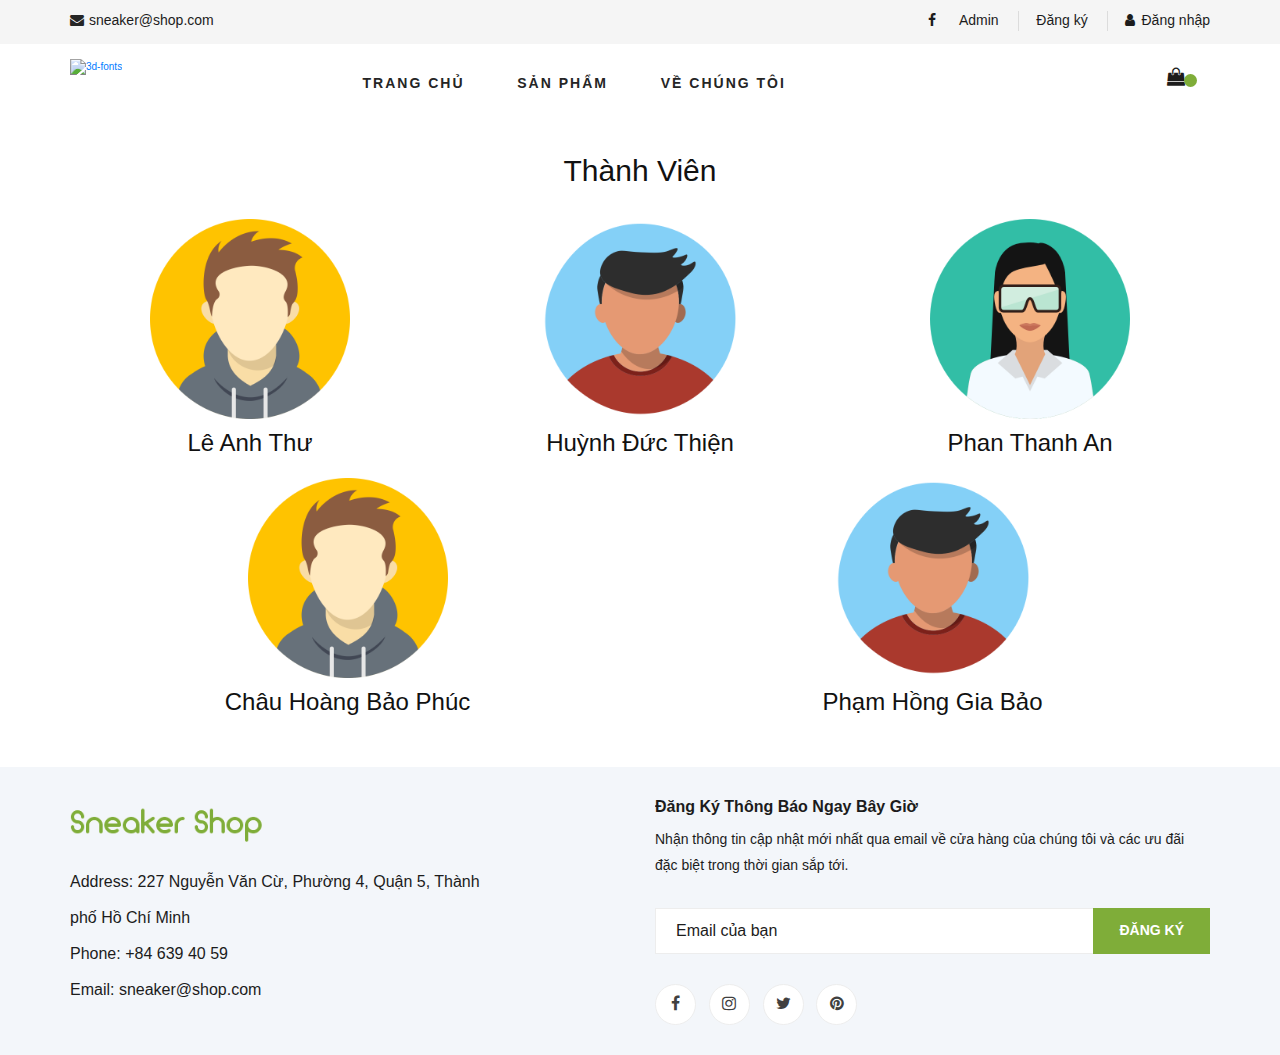
==== commit ba246ac9: "update layout about.html" ====
--- a/about.html
+++ b/about.html
@@ -28,6 +28,7 @@
     <link rel="stylesheet" href="css/owl.carousel.min.css" type="text/css">
     <link rel="stylesheet" href="css/slicknav.min.css" type="text/css">
     <link rel="stylesheet" href="css/style.css" type="text/css">
+    <link rel="stylesheet" href="css/about.css" type="text/css">
 </head>
 
 <body>
@@ -104,6 +105,37 @@
     <!-- Header section end -->
 
     <!-- About section start -->
+    <section class="about">
+        <div class="member">
+            <div class="container">
+                <h3>Thành Viên</h3>
+                <div class="row">
+                    <div class="col-lg-4 col-md-4 col-sm-6">
+                        <img src="./img/ava1.png" alt="Avatar">
+                        <h4>Lê Anh Thư</h4>
+                    </div>
+                    <div class="col-lg-4 col-md-4 col-sm-6">
+                        <img src="./img/ava2.png" alt="Avatar">
+                        <h4>Huỳnh Đức Thiện</h4>
+                    </div>
+                    <div class="col-lg-4 col-md-4 col-sm-6">
+                        <img src="./img/ava3.png" alt="Avatar">
+                        <h4>Phan Thanh An</h4>
+                    </div>
+                </div>    
+                <div class="row">
+                    <div class="col-lg-6 col-md-6 col-sm-6">
+                        <img src="./img/ava1.png" alt="Avatar">
+                        <h4>Châu Hoàng Bảo Phúc</h4>
+                    </div>
+                    <div class="col-lg-6 col-md-6 col-sm-6">
+                        <img src="./img/ava2.png" alt="Avatar">
+                        <h4>Phạm Hồng Gia Bảo</h4>
+                    </div>
+                </div>
+            </div>
+        </div>
+    </section>
     <!-- About section end -->
 
    <!-- Footer Section Start -->
--- a/css/about.css
+++ b/css/about.css
@@ -0,0 +1,24 @@
+.member {
+  text-align: center;
+}
+
+h3 {
+  margin: 30px 0;
+}
+
+.row {
+  justify-content: center;
+}
+
+h4 {
+  margin: 10px 0 20px 0;
+}
+
+img {
+  width: 200px;
+  height: auto;
+}
+
+footer {
+  margin-top: 30px;
+}
